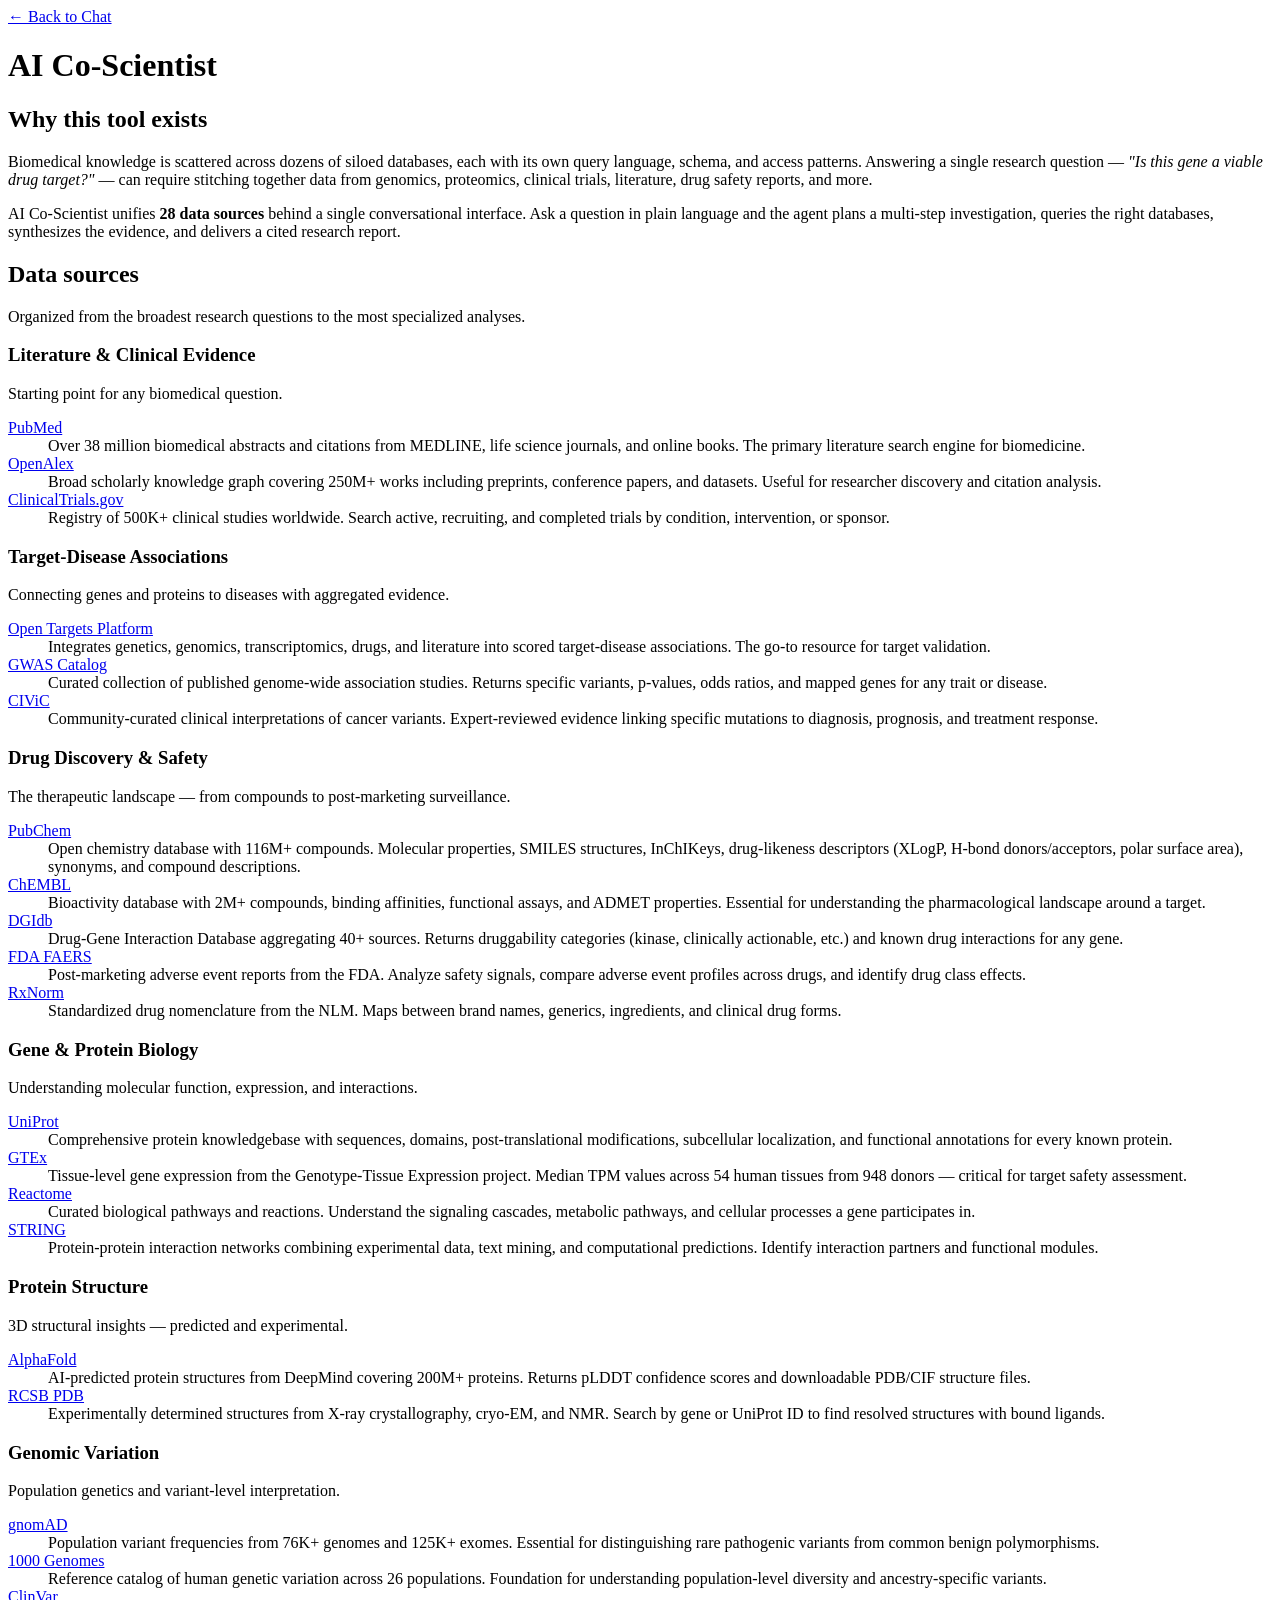
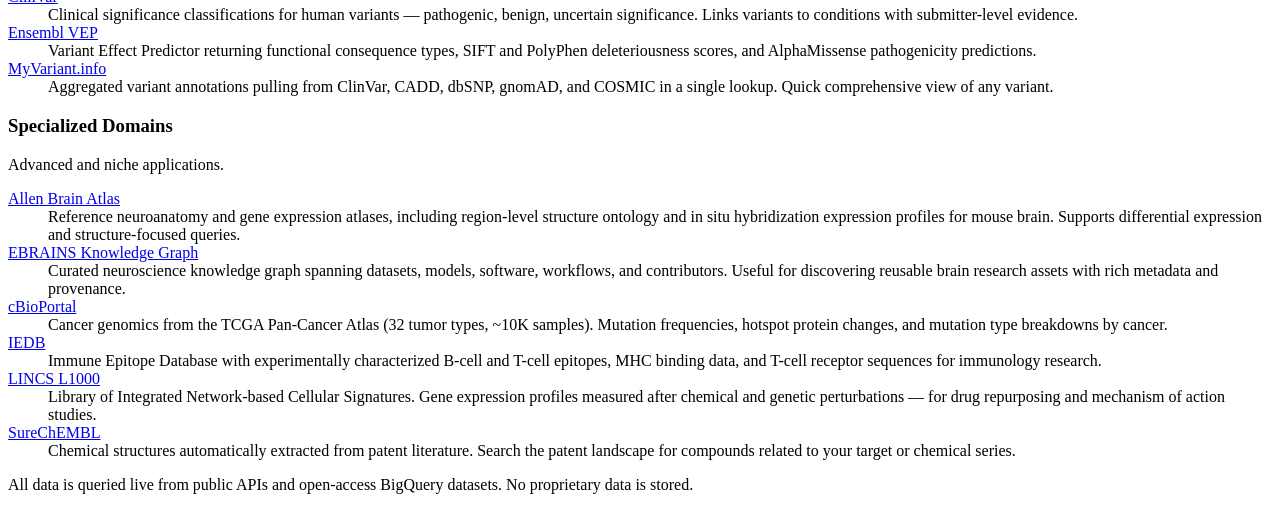
==== adk-agent/ui/about.html @ 0a964f04 "Add Allen Brain Atlas and EBRAINS KG integrations - research-mcp: New tools search_aba_genes, search" ====
<!doctype html>
<html lang="en">
  <head>
    <meta charset="utf-8" />
    <meta name="viewport" content="width=device-width, initial-scale=1" />
    <title>About — AI Co-Scientist</title>
    <link rel="stylesheet" href="/static/styles.css?v=20260226-32" />
    <!-- GA4_SNIPPET -->
  </head>
  <body class="about-body">
    <div class="about-page">
      <header class="about-header">
        <a href="/" class="about-back">&larr; Back to Chat</a>
        <h1 class="about-brand">AI Co-Scientist</h1>
      </header>

      <main class="about-content">
        <section class="about-intro">
          <h2>Why this tool exists</h2>
          <p>
            Biomedical knowledge is scattered across dozens of siloed databases,
            each with its own query language, schema, and access patterns.
            Answering a single research question — <em>"Is this gene a viable
            drug target?"</em> — can require stitching together data from
            genomics, proteomics, clinical trials, literature, drug safety
            reports, and more.
          </p>
          <p>
            AI Co-Scientist unifies <strong>28 data sources</strong> behind a
            single conversational interface. Ask a question in plain language and
            the agent plans a multi-step investigation, queries the right
            databases, synthesizes the evidence, and delivers a cited research
            report.
          </p>
        </section>

        <section class="about-sources">
          <h2>Data sources</h2>
          <p class="about-sources-intro">
            Organized from the broadest research questions to the most
            specialized analyses.
          </p>

          <div class="tier">
            <h3>Literature &amp; Clinical Evidence</h3>
            <p class="tier-desc">Starting point for any biomedical question.</p>
            <dl class="source-list">
              <div class="source-item">
                <dt><a href="https://pubmed.ncbi.nlm.nih.gov/" target="_blank" rel="noopener">PubMed</a></dt>
                <dd>Over 38 million biomedical abstracts and citations from MEDLINE, life science journals, and online books. The primary literature search engine for biomedicine.</dd>
              </div>
              <div class="source-item">
                <dt><a href="https://openalex.org/" target="_blank" rel="noopener">OpenAlex</a></dt>
                <dd>Broad scholarly knowledge graph covering 250M+ works including preprints, conference papers, and datasets. Useful for researcher discovery and citation analysis.</dd>
              </div>
              <div class="source-item">
                <dt><a href="https://clinicaltrials.gov/" target="_blank" rel="noopener">ClinicalTrials.gov</a></dt>
                <dd>Registry of 500K+ clinical studies worldwide. Search active, recruiting, and completed trials by condition, intervention, or sponsor.</dd>
              </div>
            </dl>
          </div>

          <div class="tier">
            <h3>Target-Disease Associations</h3>
            <p class="tier-desc">Connecting genes and proteins to diseases with aggregated evidence.</p>
            <dl class="source-list">
              <div class="source-item">
                <dt><a href="https://platform.opentargets.org/" target="_blank" rel="noopener">Open Targets Platform</a></dt>
                <dd>Integrates genetics, genomics, transcriptomics, drugs, and literature into scored target-disease associations. The go-to resource for target validation.</dd>
              </div>
              <div class="source-item">
                <dt><a href="https://www.ebi.ac.uk/gwas/" target="_blank" rel="noopener">GWAS Catalog</a></dt>
                <dd>Curated collection of published genome-wide association studies. Returns specific variants, p-values, odds ratios, and mapped genes for any trait or disease.</dd>
              </div>
              <div class="source-item">
                <dt><a href="https://civicdb.org/" target="_blank" rel="noopener">CIViC</a></dt>
                <dd>Community-curated clinical interpretations of cancer variants. Expert-reviewed evidence linking specific mutations to diagnosis, prognosis, and treatment response.</dd>
              </div>
            </dl>
          </div>

          <div class="tier">
            <h3>Drug Discovery &amp; Safety</h3>
            <p class="tier-desc">The therapeutic landscape — from compounds to post-marketing surveillance.</p>
            <dl class="source-list">
              <div class="source-item">
                <dt><a href="https://pubchem.ncbi.nlm.nih.gov/" target="_blank" rel="noopener">PubChem</a></dt>
                <dd>Open chemistry database with 116M+ compounds. Molecular properties, SMILES structures, InChIKeys, drug-likeness descriptors (XLogP, H-bond donors/acceptors, polar surface area), synonyms, and compound descriptions.</dd>
              </div>
              <div class="source-item">
                <dt><a href="https://www.ebi.ac.uk/chembl/" target="_blank" rel="noopener">ChEMBL</a></dt>
                <dd>Bioactivity database with 2M+ compounds, binding affinities, functional assays, and ADMET properties. Essential for understanding the pharmacological landscape around a target.</dd>
              </div>
              <div class="source-item">
                <dt><a href="https://dgidb.org/" target="_blank" rel="noopener">DGIdb</a></dt>
                <dd>Drug-Gene Interaction Database aggregating 40+ sources. Returns druggability categories (kinase, clinically actionable, etc.) and known drug interactions for any gene.</dd>
              </div>
              <div class="source-item">
                <dt><a href="https://open.fda.gov/apis/drug/event/" target="_blank" rel="noopener">FDA FAERS</a></dt>
                <dd>Post-marketing adverse event reports from the FDA. Analyze safety signals, compare adverse event profiles across drugs, and identify drug class effects.</dd>
              </div>
              <div class="source-item">
                <dt><a href="https://www.nlm.nih.gov/research/umls/rxnorm/" target="_blank" rel="noopener">RxNorm</a></dt>
                <dd>Standardized drug nomenclature from the NLM. Maps between brand names, generics, ingredients, and clinical drug forms.</dd>
              </div>
            </dl>
          </div>

          <div class="tier">
            <h3>Gene &amp; Protein Biology</h3>
            <p class="tier-desc">Understanding molecular function, expression, and interactions.</p>
            <dl class="source-list">
              <div class="source-item">
                <dt><a href="https://www.uniprot.org/" target="_blank" rel="noopener">UniProt</a></dt>
                <dd>Comprehensive protein knowledgebase with sequences, domains, post-translational modifications, subcellular localization, and functional annotations for every known protein.</dd>
              </div>
              <div class="source-item">
                <dt><a href="https://gtexportal.org/" target="_blank" rel="noopener">GTEx</a></dt>
                <dd>Tissue-level gene expression from the Genotype-Tissue Expression project. Median TPM values across 54 human tissues from 948 donors — critical for target safety assessment.</dd>
              </div>
              <div class="source-item">
                <dt><a href="https://reactome.org/" target="_blank" rel="noopener">Reactome</a></dt>
                <dd>Curated biological pathways and reactions. Understand the signaling cascades, metabolic pathways, and cellular processes a gene participates in.</dd>
              </div>
              <div class="source-item">
                <dt><a href="https://string-db.org/" target="_blank" rel="noopener">STRING</a></dt>
                <dd>Protein-protein interaction networks combining experimental data, text mining, and computational predictions. Identify interaction partners and functional modules.</dd>
              </div>
            </dl>
          </div>

          <div class="tier">
            <h3>Protein Structure</h3>
            <p class="tier-desc">3D structural insights — predicted and experimental.</p>
            <dl class="source-list">
              <div class="source-item">
                <dt><a href="https://alphafold.ebi.ac.uk/" target="_blank" rel="noopener">AlphaFold</a></dt>
                <dd>AI-predicted protein structures from DeepMind covering 200M+ proteins. Returns pLDDT confidence scores and downloadable PDB/CIF structure files.</dd>
              </div>
              <div class="source-item">
                <dt><a href="https://www.rcsb.org/" target="_blank" rel="noopener">RCSB PDB</a></dt>
                <dd>Experimentally determined structures from X-ray crystallography, cryo-EM, and NMR. Search by gene or UniProt ID to find resolved structures with bound ligands.</dd>
              </div>
            </dl>
          </div>

          <div class="tier">
            <h3>Genomic Variation</h3>
            <p class="tier-desc">Population genetics and variant-level interpretation.</p>
            <dl class="source-list">
              <div class="source-item">
                <dt><a href="https://gnomad.broadinstitute.org/" target="_blank" rel="noopener">gnomAD</a></dt>
                <dd>Population variant frequencies from 76K+ genomes and 125K+ exomes. Essential for distinguishing rare pathogenic variants from common benign polymorphisms.</dd>
              </div>
              <div class="source-item">
                <dt><a href="https://www.internationalgenome.org/" target="_blank" rel="noopener">1000 Genomes</a></dt>
                <dd>Reference catalog of human genetic variation across 26 populations. Foundation for understanding population-level diversity and ancestry-specific variants.</dd>
              </div>
              <div class="source-item">
                <dt><a href="https://www.ncbi.nlm.nih.gov/clinvar/" target="_blank" rel="noopener">ClinVar</a></dt>
                <dd>Clinical significance classifications for human variants — pathogenic, benign, uncertain significance. Links variants to conditions with submitter-level evidence.</dd>
              </div>
              <div class="source-item">
                <dt><a href="https://www.ensembl.org/vep" target="_blank" rel="noopener">Ensembl VEP</a></dt>
                <dd>Variant Effect Predictor returning functional consequence types, SIFT and PolyPhen deleteriousness scores, and AlphaMissense pathogenicity predictions.</dd>
              </div>
              <div class="source-item">
                <dt><a href="https://myvariant.info/" target="_blank" rel="noopener">MyVariant.info</a></dt>
                <dd>Aggregated variant annotations pulling from ClinVar, CADD, dbSNP, gnomAD, and COSMIC in a single lookup. Quick comprehensive view of any variant.</dd>
              </div>
            </dl>
          </div>

          <div class="tier">
            <h3>Specialized Domains</h3>
            <p class="tier-desc">Advanced and niche applications.</p>
            <dl class="source-list">
              <div class="source-item">
                <dt><a href="https://mouse.brain-map.org/" target="_blank" rel="noopener">Allen Brain Atlas</a></dt>
                <dd>Reference neuroanatomy and gene expression atlases, including region-level structure ontology and in situ hybridization expression profiles for mouse brain. Supports differential expression and structure-focused queries.</dd>
              </div>
              <div class="source-item">
                <dt><a href="https://search.kg.ebrains.eu/" target="_blank" rel="noopener">EBRAINS Knowledge Graph</a></dt>
                <dd>Curated neuroscience knowledge graph spanning datasets, models, software, workflows, and contributors. Useful for discovering reusable brain research assets with rich metadata and provenance.</dd>
              </div>
              <div class="source-item">
                <dt><a href="https://www.cbioportal.org/" target="_blank" rel="noopener">cBioPortal</a></dt>
                <dd>Cancer genomics from the TCGA Pan-Cancer Atlas (32 tumor types, ~10K samples). Mutation frequencies, hotspot protein changes, and mutation type breakdowns by cancer.</dd>
              </div>
              <div class="source-item">
                <dt><a href="https://www.iedb.org/" target="_blank" rel="noopener">IEDB</a></dt>
                <dd>Immune Epitope Database with experimentally characterized B-cell and T-cell epitopes, MHC binding data, and T-cell receptor sequences for immunology research.</dd>
              </div>
              <div class="source-item">
                <dt><a href="https://lincsproject.org/" target="_blank" rel="noopener">LINCS L1000</a></dt>
                <dd>Library of Integrated Network-based Cellular Signatures. Gene expression profiles measured after chemical and genetic perturbations — for drug repurposing and mechanism of action studies.</dd>
              </div>
              <div class="source-item">
                <dt><a href="https://www.surechembl.org/" target="_blank" rel="noopener">SureChEMBL</a></dt>
                <dd>Chemical structures automatically extracted from patent literature. Search the patent landscape for compounds related to your target or chemical series.</dd>
              </div>
            </dl>
          </div>

        </section>
      </main>

      <footer class="about-footer">
        <p>All data is queried live from public APIs and open-access BigQuery datasets. No proprietary data is stored.</p>
      </footer>
    </div>
  </body>
</html>
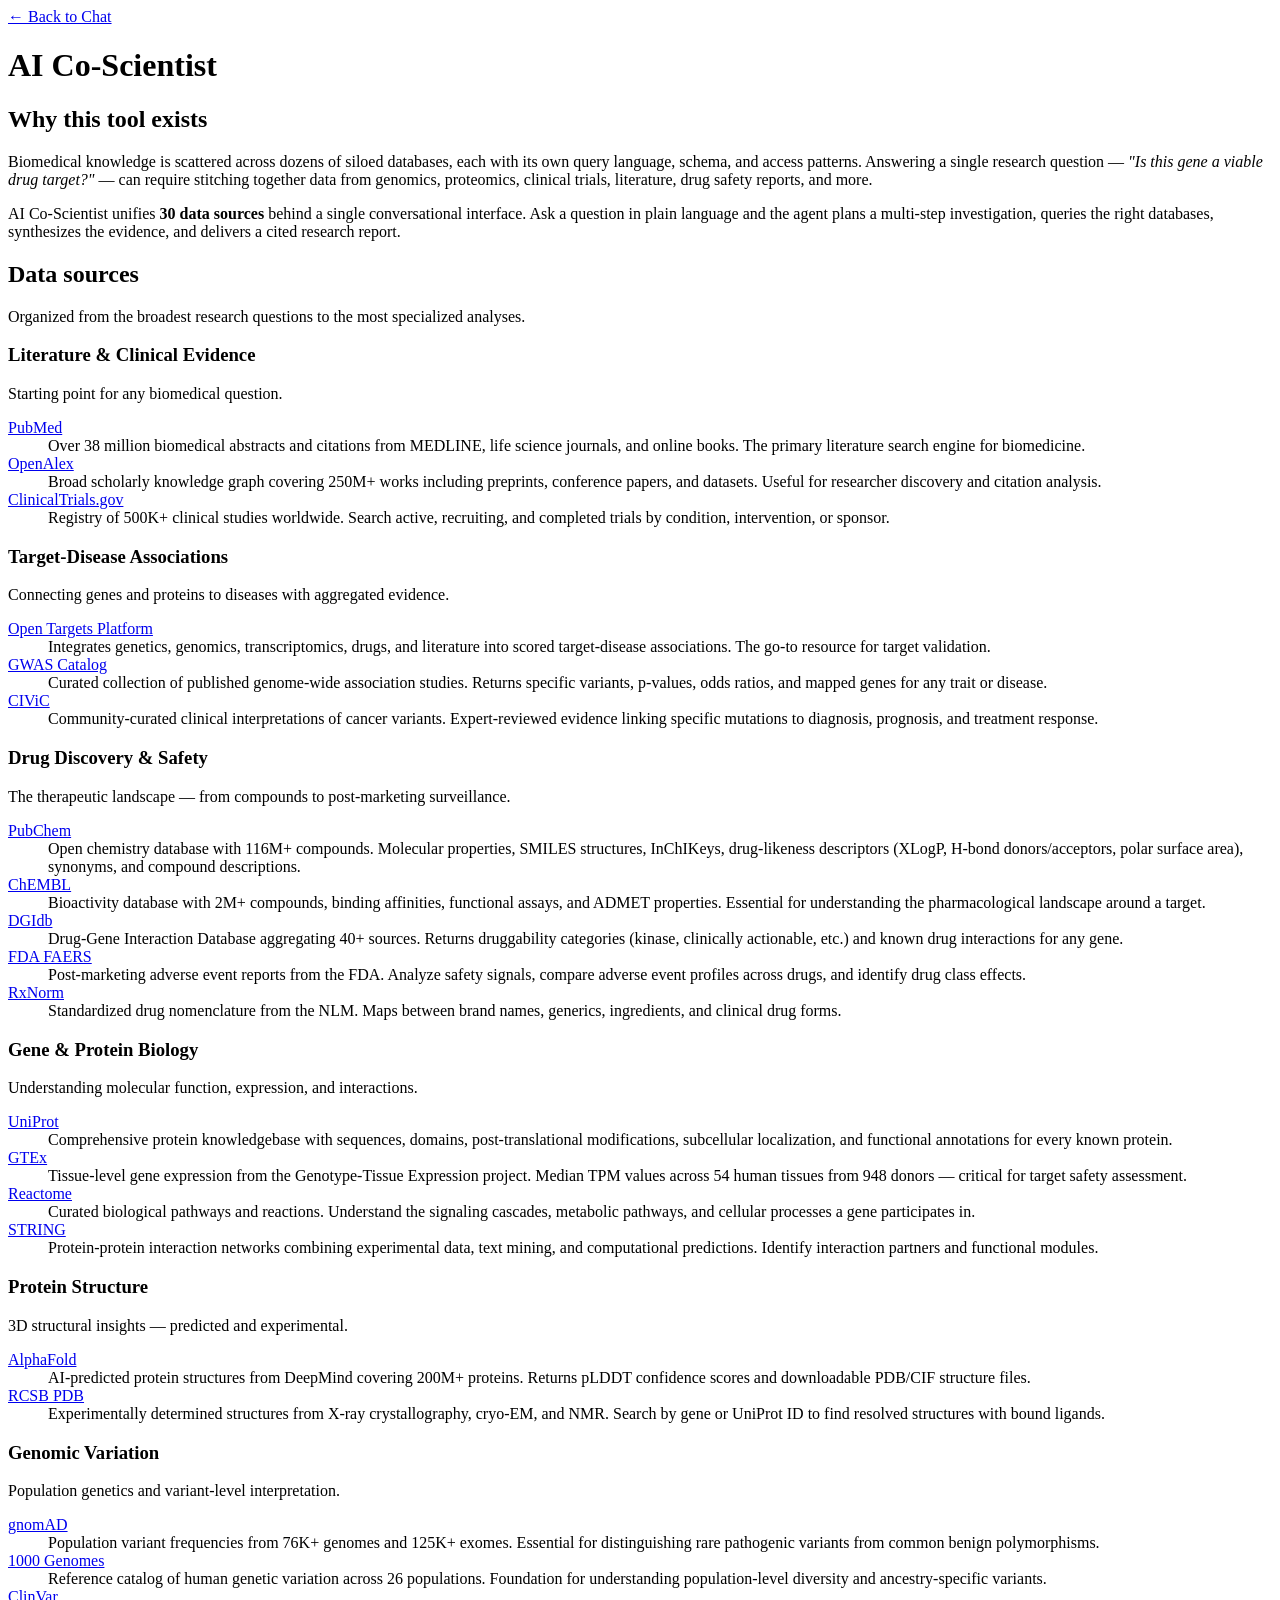
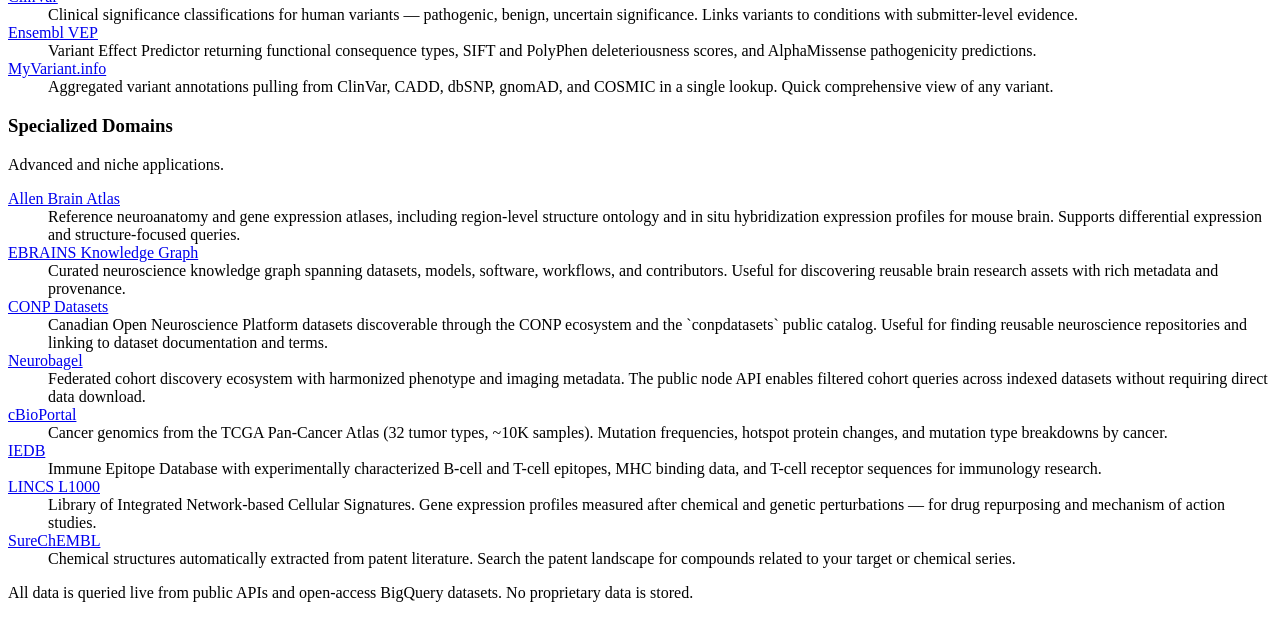
==== commit 55a6502d: "feat: add CONP and Neurobagel sources; improve tool descriptions for agent - CONP: search_conp_datas" ====
--- a/adk-agent/ui/about.html
+++ b/adk-agent/ui/about.html
@@ -26,7 +26,7 @@
             reports, and more.
           </p>
           <p>
-            AI Co-Scientist unifies <strong>28 data sources</strong> behind a
+            AI Co-Scientist unifies <strong>30 data sources</strong> behind a
             single conversational interface. Ask a question in plain language and
             the agent plans a multi-step investigation, queries the right
             databases, synthesizes the evidence, and delivers a cited research
@@ -184,6 +184,14 @@
                 <dd>Curated neuroscience knowledge graph spanning datasets, models, software, workflows, and contributors. Useful for discovering reusable brain research assets with rich metadata and provenance.</dd>
               </div>
               <div class="source-item">
+                <dt><a href="https://conp.ca/" target="_blank" rel="noopener">CONP Datasets</a></dt>
+                <dd>Canadian Open Neuroscience Platform datasets discoverable through the CONP ecosystem and the `conpdatasets` public catalog. Useful for finding reusable neuroscience repositories and linking to dataset documentation and terms.</dd>
+              </div>
+              <div class="source-item">
+                <dt><a href="https://neurobagel.org/" target="_blank" rel="noopener">Neurobagel</a></dt>
+                <dd>Federated cohort discovery ecosystem with harmonized phenotype and imaging metadata. The public node API enables filtered cohort queries across indexed datasets without requiring direct data download.</dd>
+              </div>
+              <div class="source-item">
                 <dt><a href="https://www.cbioportal.org/" target="_blank" rel="noopener">cBioPortal</a></dt>
                 <dd>Cancer genomics from the TCGA Pan-Cancer Atlas (32 tumor types, ~10K samples). Mutation frequencies, hotspot protein changes, and mutation type breakdowns by cancer.</dd>
               </div>
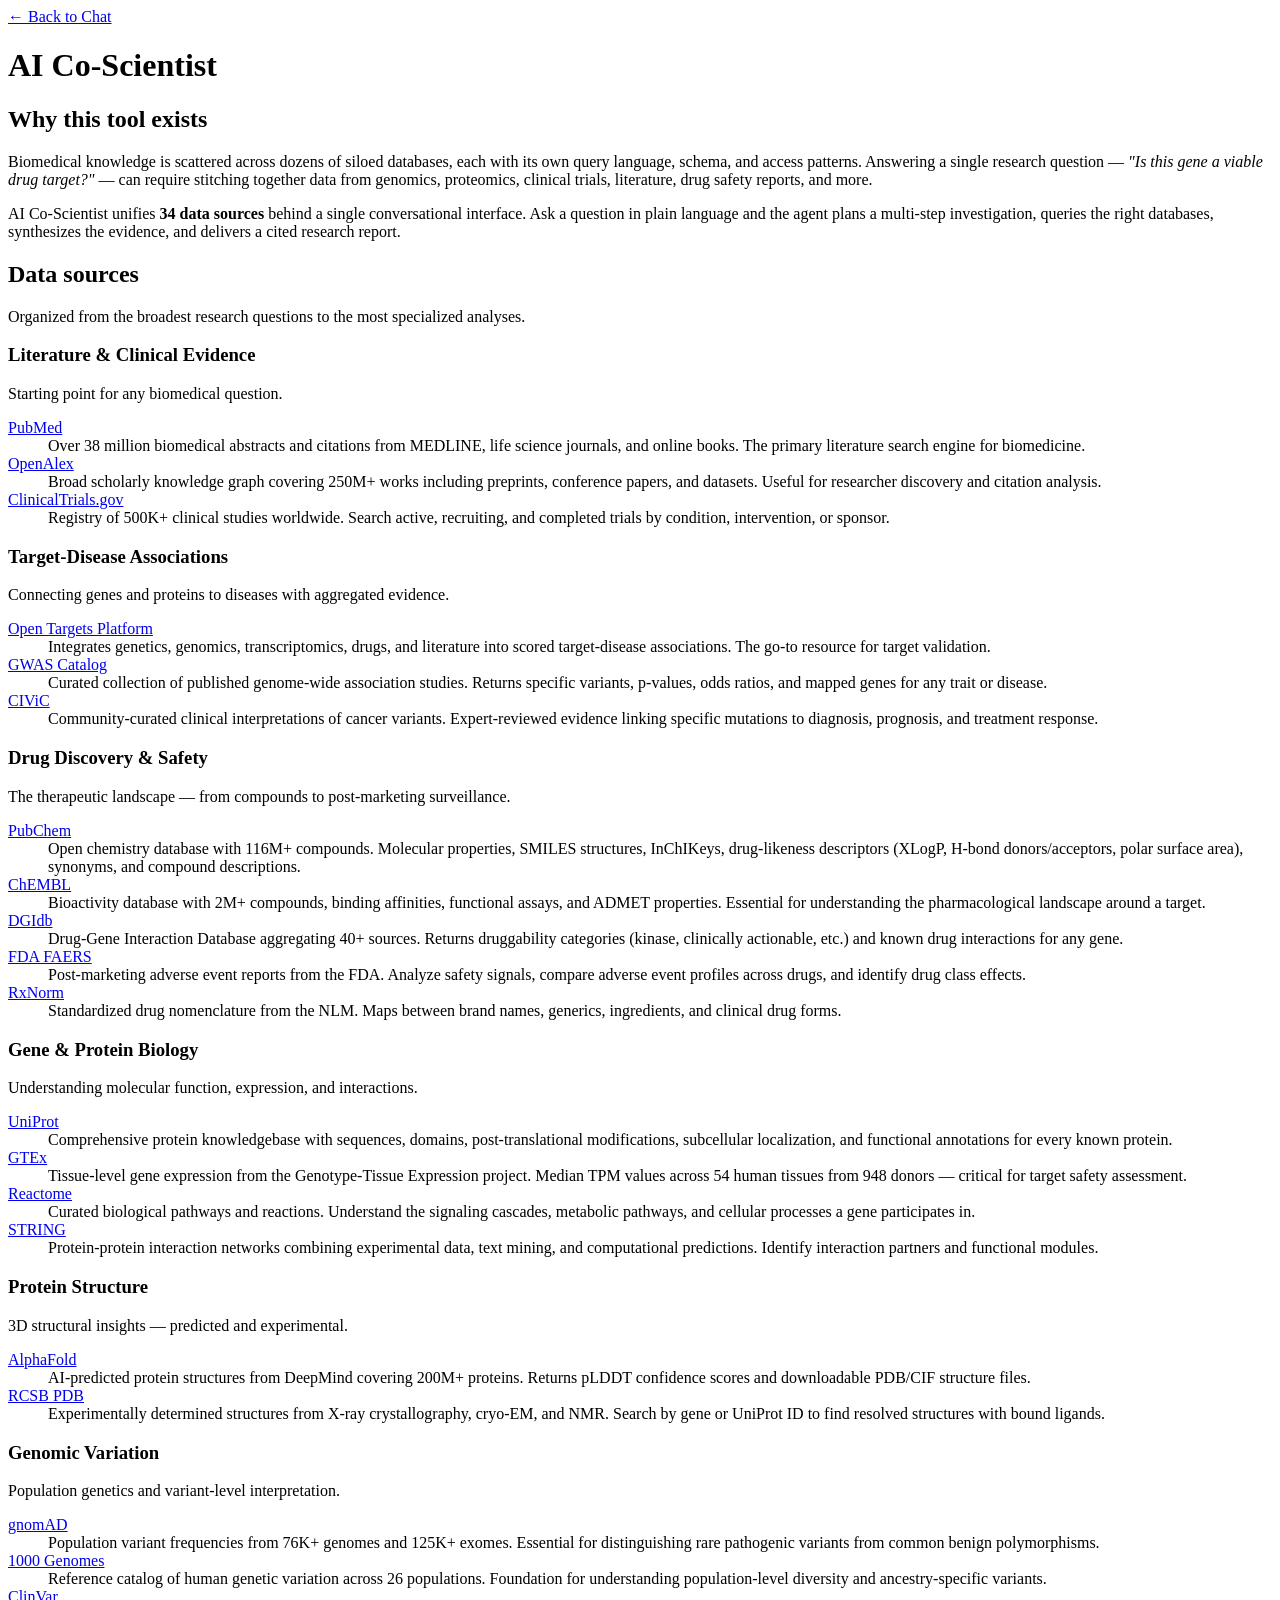
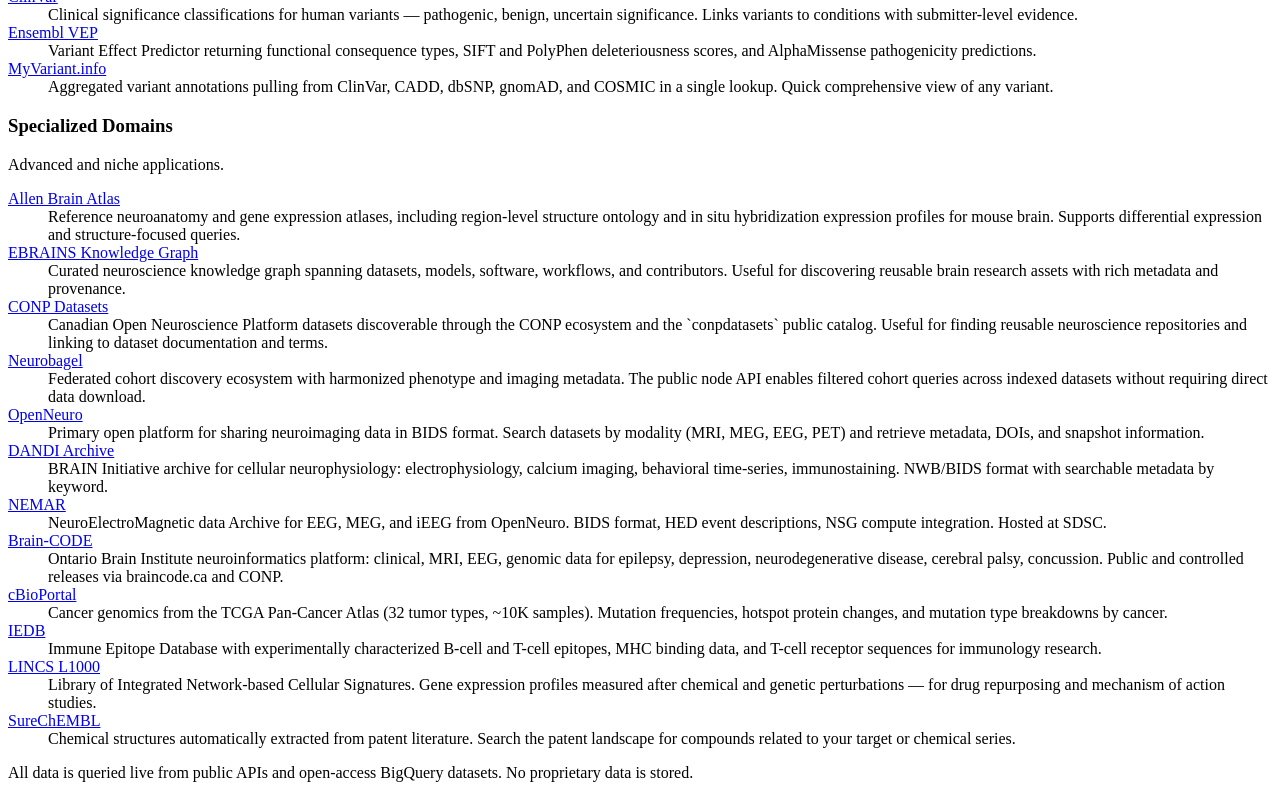
==== commit bbfa366a: "feat: add OpenNeuro, DANDI, NEMAR, Brain-CODE neuroscience sources - OpenNeuro: search_openneuro_dat" ====
--- a/adk-agent/ui/about.html
+++ b/adk-agent/ui/about.html
@@ -26,7 +26,7 @@
             reports, and more.
           </p>
           <p>
-            AI Co-Scientist unifies <strong>30 data sources</strong> behind a
+            AI Co-Scientist unifies <strong>34 data sources</strong> behind a
             single conversational interface. Ask a question in plain language and
             the agent plans a multi-step investigation, queries the right
             databases, synthesizes the evidence, and delivers a cited research
@@ -192,6 +192,22 @@
                 <dd>Federated cohort discovery ecosystem with harmonized phenotype and imaging metadata. The public node API enables filtered cohort queries across indexed datasets without requiring direct data download.</dd>
               </div>
               <div class="source-item">
+                <dt><a href="https://openneuro.org/" target="_blank" rel="noopener">OpenNeuro</a></dt>
+                <dd>Primary open platform for sharing neuroimaging data in BIDS format. Search datasets by modality (MRI, MEG, EEG, PET) and retrieve metadata, DOIs, and snapshot information.</dd>
+              </div>
+              <div class="source-item">
+                <dt><a href="https://dandiarchive.org/" target="_blank" rel="noopener">DANDI Archive</a></dt>
+                <dd>BRAIN Initiative archive for cellular neurophysiology: electrophysiology, calcium imaging, behavioral time-series, immunostaining. NWB/BIDS format with searchable metadata by keyword.</dd>
+              </div>
+              <div class="source-item">
+                <dt><a href="https://nemar.org/" target="_blank" rel="noopener">NEMAR</a></dt>
+                <dd>NeuroElectroMagnetic data Archive for EEG, MEG, and iEEG from OpenNeuro. BIDS format, HED event descriptions, NSG compute integration. Hosted at SDSC.</dd>
+              </div>
+              <div class="source-item">
+                <dt><a href="https://www.braincode.ca/" target="_blank" rel="noopener">Brain-CODE</a></dt>
+                <dd>Ontario Brain Institute neuroinformatics platform: clinical, MRI, EEG, genomic data for epilepsy, depression, neurodegenerative disease, cerebral palsy, concussion. Public and controlled releases via braincode.ca and CONP.</dd>
+              </div>
+              <div class="source-item">
                 <dt><a href="https://www.cbioportal.org/" target="_blank" rel="noopener">cBioPortal</a></dt>
                 <dd>Cancer genomics from the TCGA Pan-Cancer Atlas (32 tumor types, ~10K samples). Mutation frequencies, hotspot protein changes, and mutation type breakdowns by cancer.</dd>
               </div>
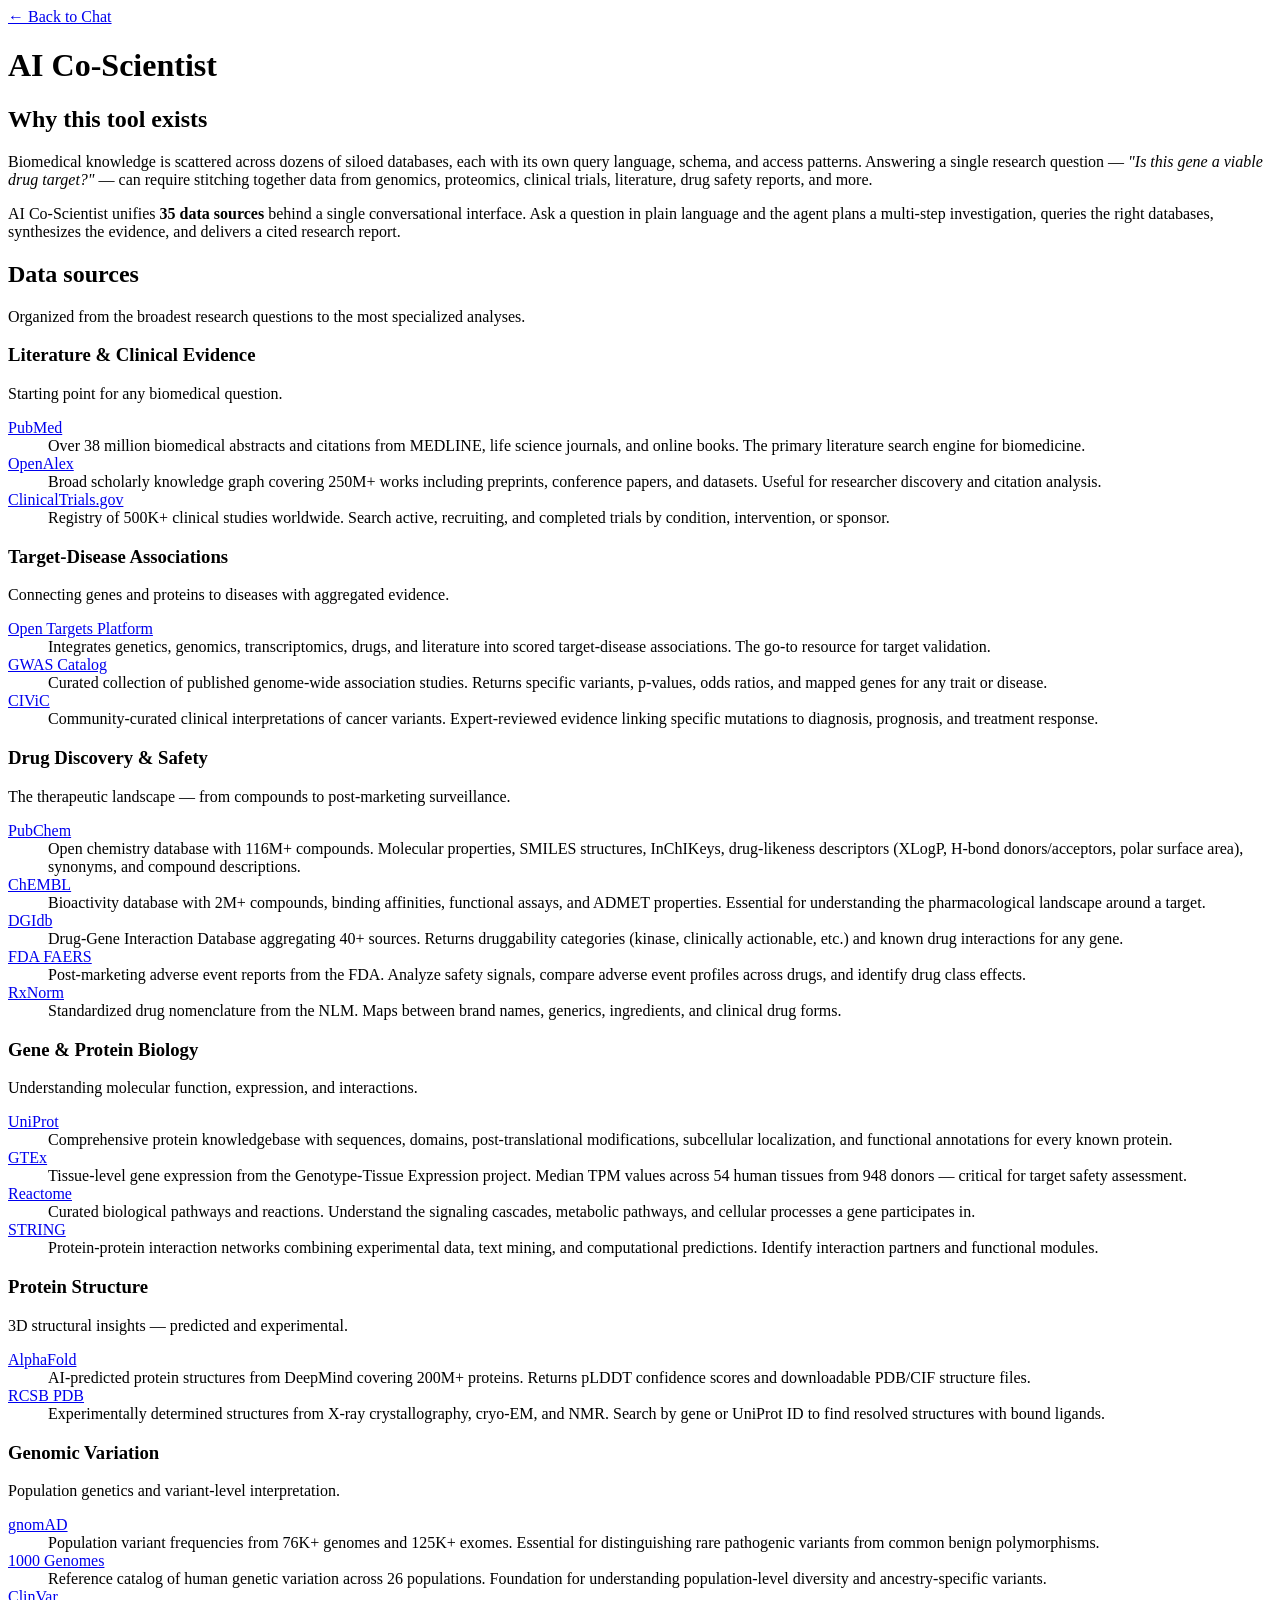
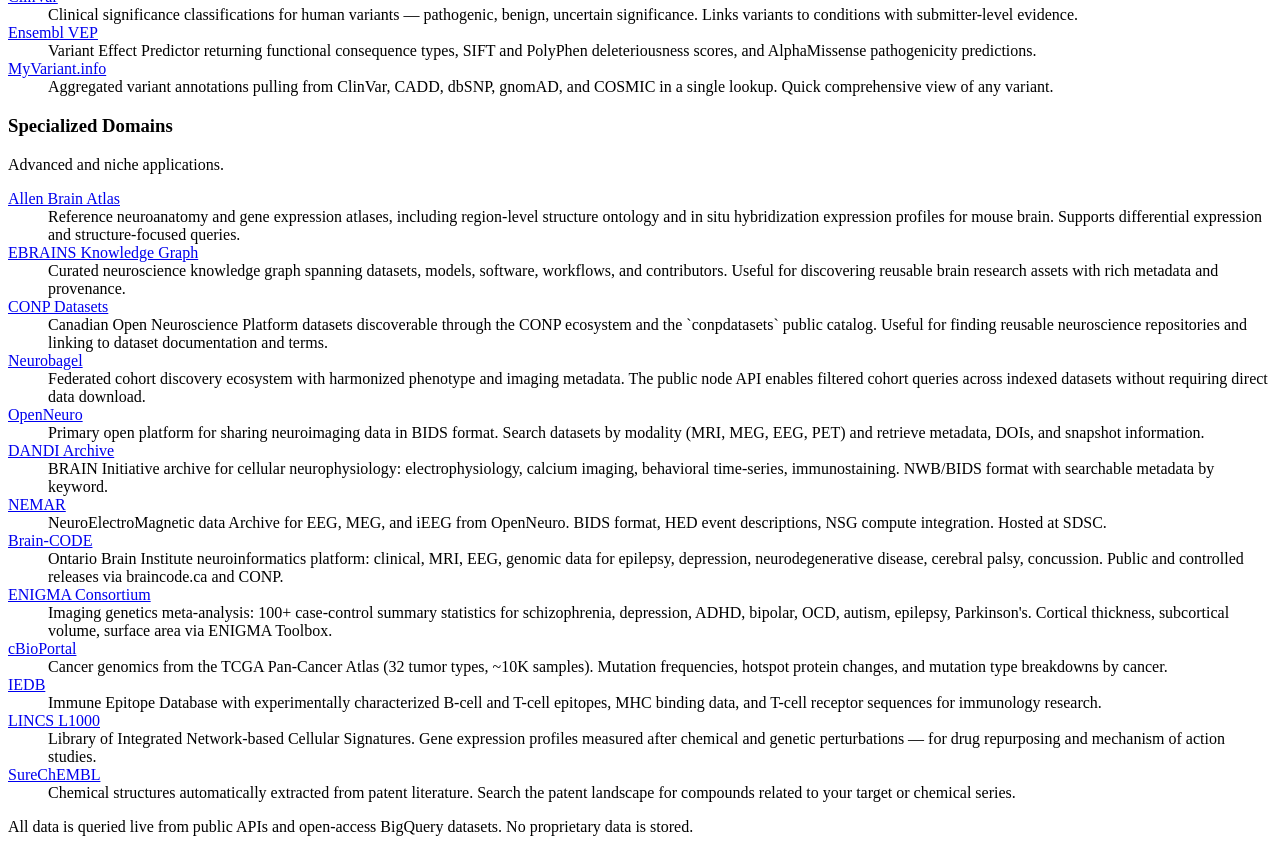
==== commit c8bd3b6d: "feat: add ENIGMA Consortium imaging genetics tools - search_enigma_datasets: search case-control sum" ====
--- a/adk-agent/ui/about.html
+++ b/adk-agent/ui/about.html
@@ -26,7 +26,7 @@
             reports, and more.
           </p>
           <p>
-            AI Co-Scientist unifies <strong>34 data sources</strong> behind a
+            AI Co-Scientist unifies <strong>35 data sources</strong> behind a
             single conversational interface. Ask a question in plain language and
             the agent plans a multi-step investigation, queries the right
             databases, synthesizes the evidence, and delivers a cited research
@@ -208,6 +208,10 @@
                 <dd>Ontario Brain Institute neuroinformatics platform: clinical, MRI, EEG, genomic data for epilepsy, depression, neurodegenerative disease, cerebral palsy, concussion. Public and controlled releases via braincode.ca and CONP.</dd>
               </div>
               <div class="source-item">
+                <dt><a href="https://enigma.ini.usc.edu/" target="_blank" rel="noopener">ENIGMA Consortium</a></dt>
+                <dd>Imaging genetics meta-analysis: 100+ case-control summary statistics for schizophrenia, depression, ADHD, bipolar, OCD, autism, epilepsy, Parkinson's. Cortical thickness, subcortical volume, surface area via ENIGMA Toolbox.</dd>
+              </div>
+              <div class="source-item">
                 <dt><a href="https://www.cbioportal.org/" target="_blank" rel="noopener">cBioPortal</a></dt>
                 <dd>Cancer genomics from the TCGA Pan-Cancer Atlas (32 tumor types, ~10K samples). Mutation frequencies, hotspot protein changes, and mutation type breakdowns by cancer.</dd>
               </div>
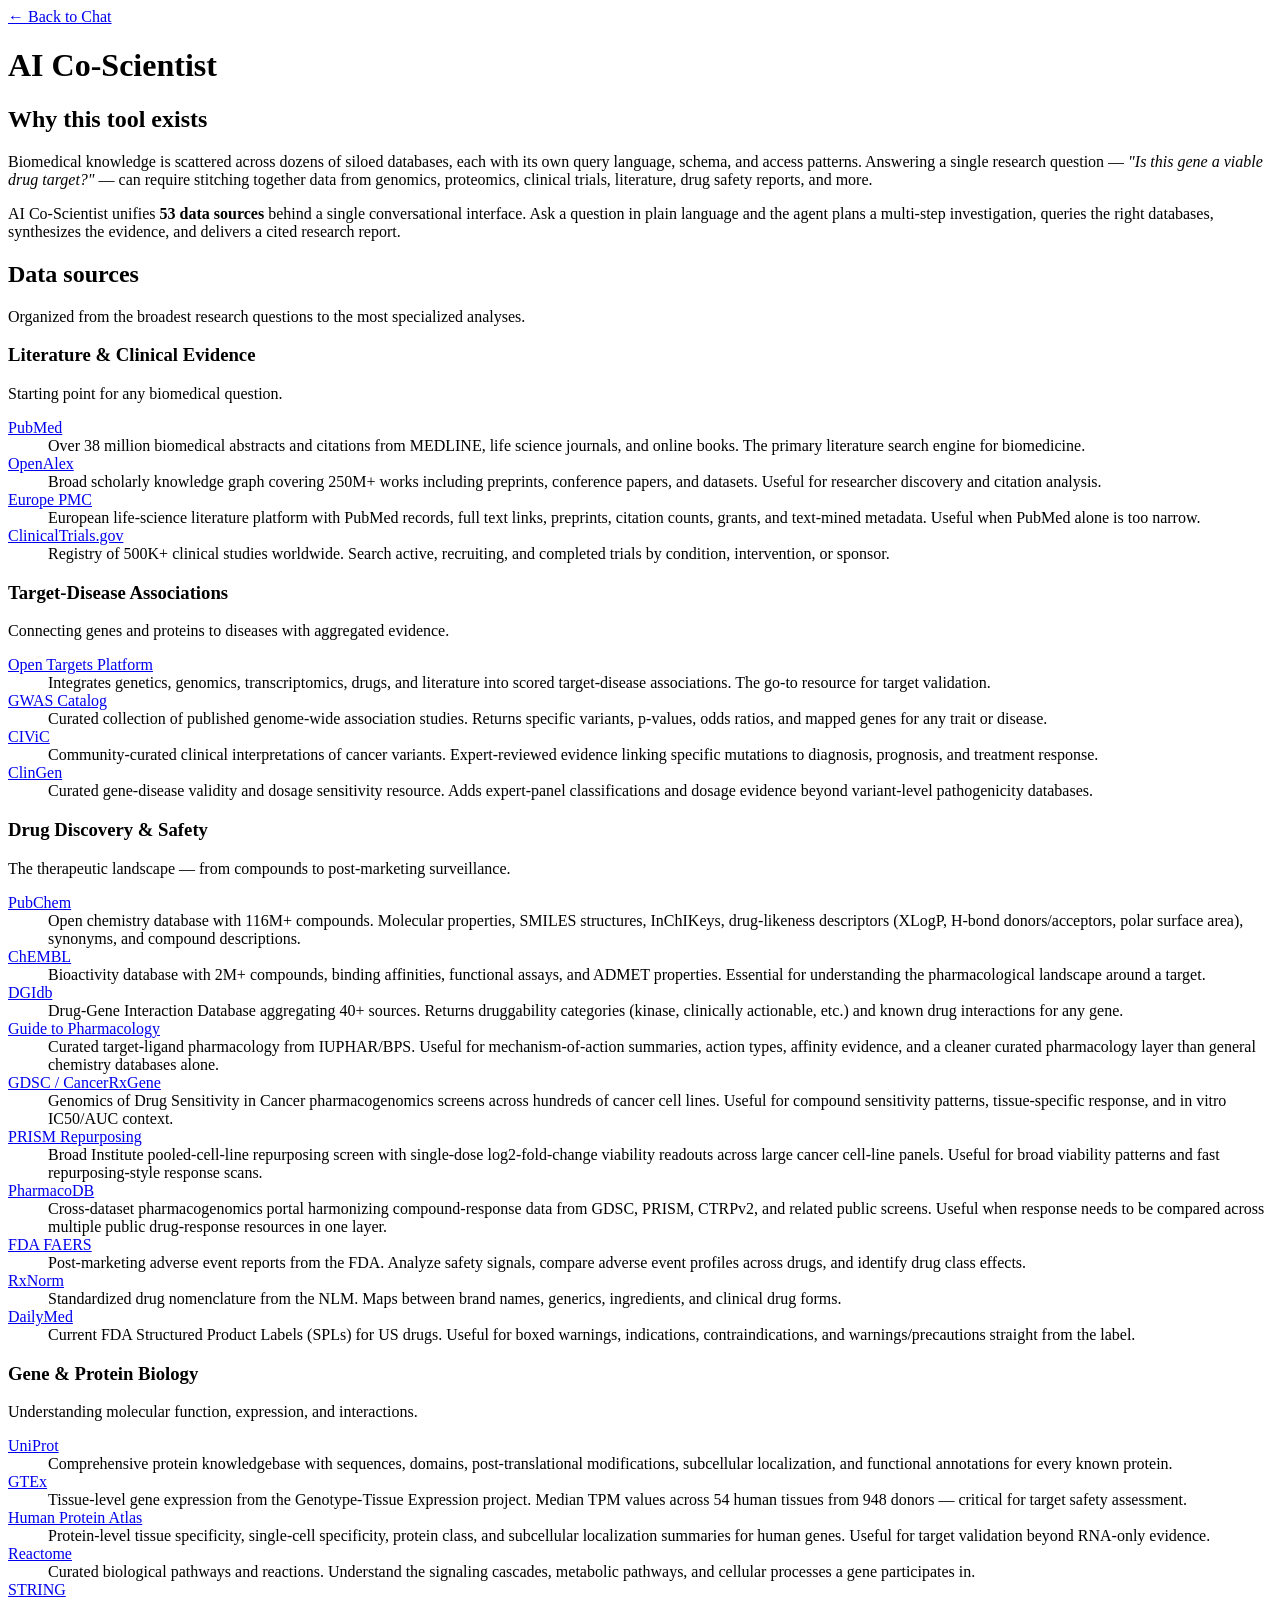
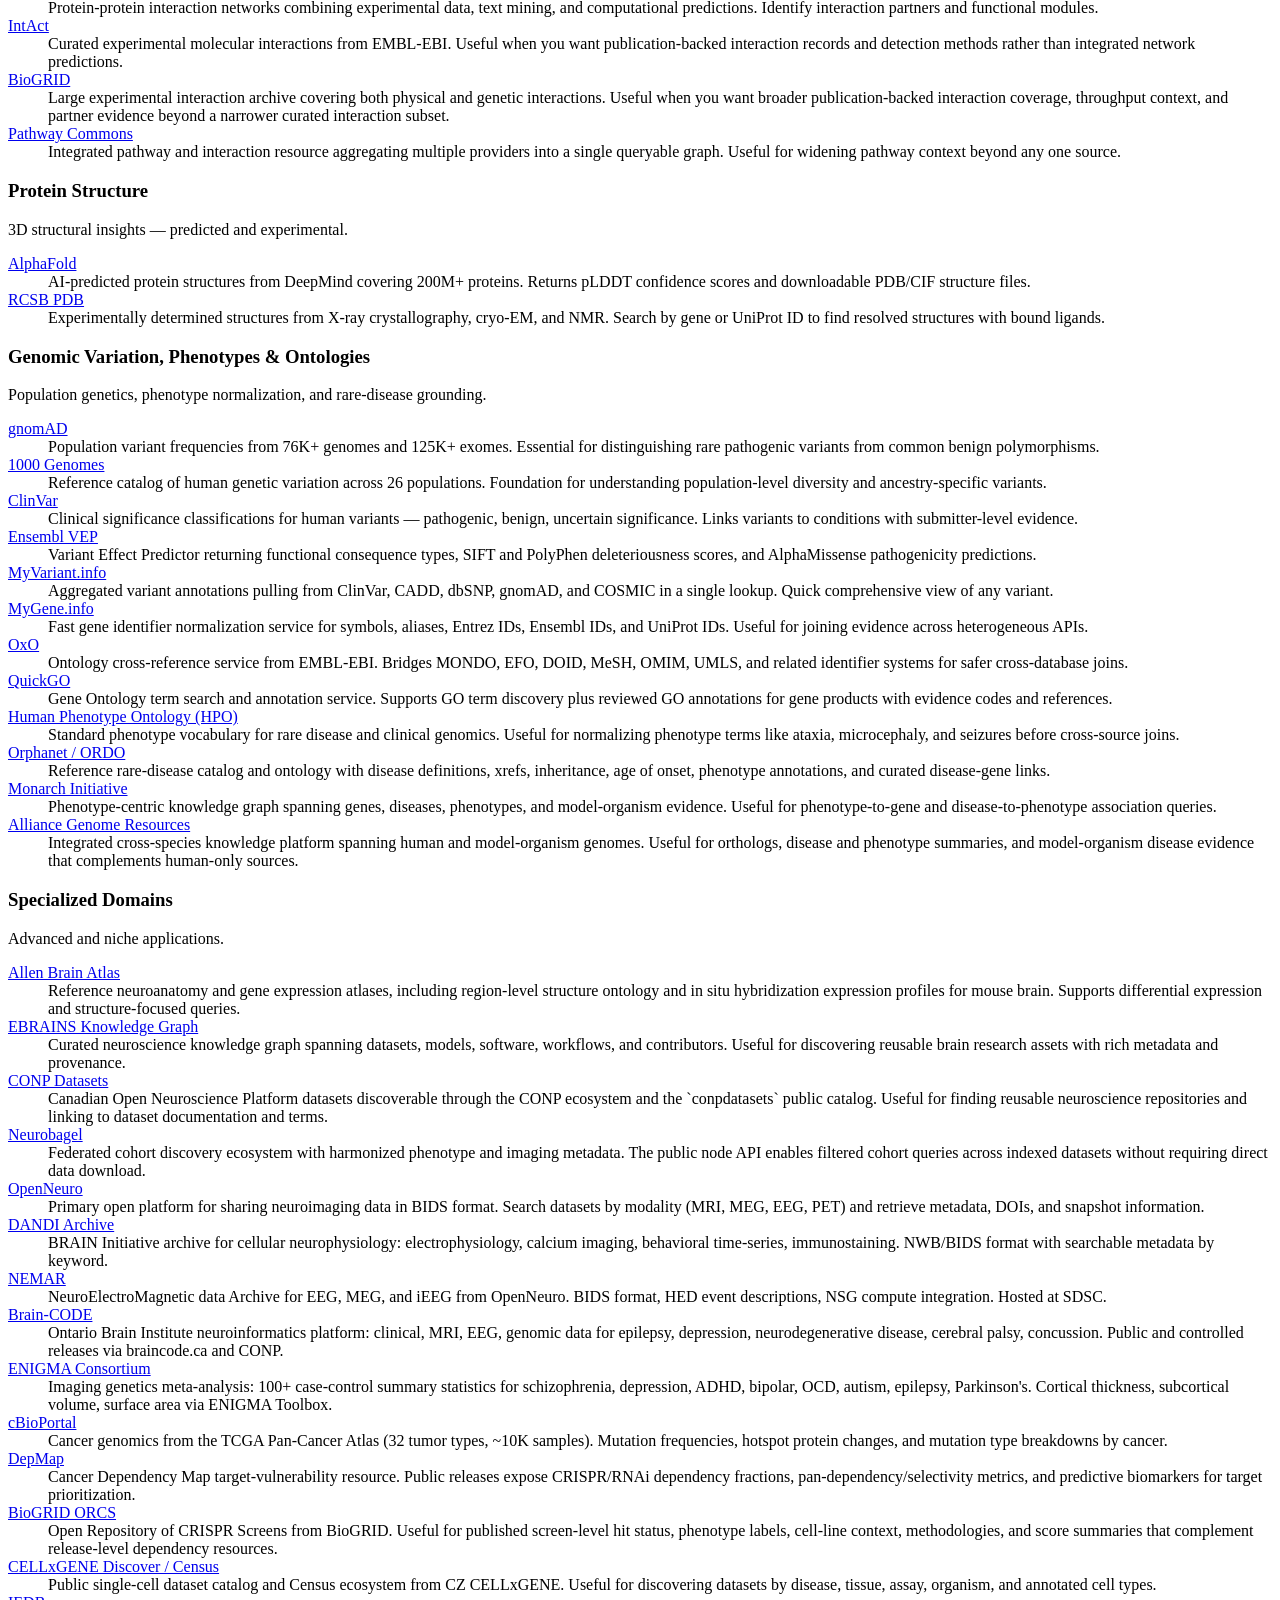
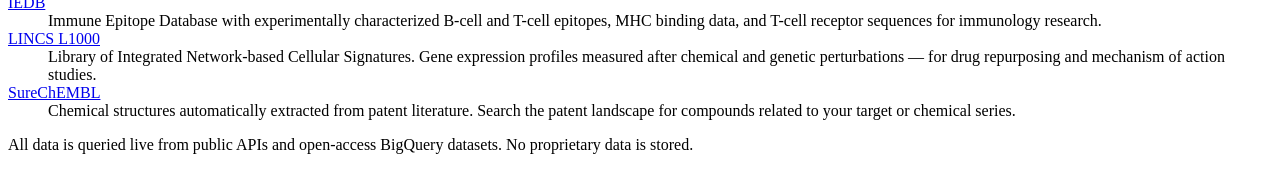
==== commit d4fd4d2f: "Add evidence layer, strengthen reporting, and refactor tool registry" ====
--- a/adk-agent/ui/about.html
+++ b/adk-agent/ui/about.html
@@ -4,7 +4,7 @@
     <meta charset="utf-8" />
     <meta name="viewport" content="width=device-width, initial-scale=1" />
     <title>About — AI Co-Scientist</title>
-    <link rel="stylesheet" href="/static/styles.css?v=20260226-32" />
+    <link rel="stylesheet" href="/static/styles.css?v=__UI_VERSION__" />
     <!-- GA4_SNIPPET -->
   </head>
   <body class="about-body">
@@ -26,7 +26,7 @@
             reports, and more.
           </p>
           <p>
-            AI Co-Scientist unifies <strong>35 data sources</strong> behind a
+            AI Co-Scientist unifies <strong>53 data sources</strong> behind a
             single conversational interface. Ask a question in plain language and
             the agent plans a multi-step investigation, queries the right
             databases, synthesizes the evidence, and delivers a cited research
@@ -54,6 +54,10 @@
                 <dd>Broad scholarly knowledge graph covering 250M+ works including preprints, conference papers, and datasets. Useful for researcher discovery and citation analysis.</dd>
               </div>
               <div class="source-item">
+                <dt><a href="https://europepmc.org/" target="_blank" rel="noopener">Europe PMC</a></dt>
+                <dd>European life-science literature platform with PubMed records, full text links, preprints, citation counts, grants, and text-mined metadata. Useful when PubMed alone is too narrow.</dd>
+              </div>
+              <div class="source-item">
                 <dt><a href="https://clinicaltrials.gov/" target="_blank" rel="noopener">ClinicalTrials.gov</a></dt>
                 <dd>Registry of 500K+ clinical studies worldwide. Search active, recruiting, and completed trials by condition, intervention, or sponsor.</dd>
               </div>
@@ -76,6 +80,10 @@
                 <dt><a href="https://civicdb.org/" target="_blank" rel="noopener">CIViC</a></dt>
                 <dd>Community-curated clinical interpretations of cancer variants. Expert-reviewed evidence linking specific mutations to diagnosis, prognosis, and treatment response.</dd>
               </div>
+              <div class="source-item">
+                <dt><a href="https://www.clinicalgenome.org/" target="_blank" rel="noopener">ClinGen</a></dt>
+                <dd>Curated gene-disease validity and dosage sensitivity resource. Adds expert-panel classifications and dosage evidence beyond variant-level pathogenicity databases.</dd>
+              </div>
             </dl>
           </div>
 
@@ -96,6 +104,22 @@
                 <dd>Drug-Gene Interaction Database aggregating 40+ sources. Returns druggability categories (kinase, clinically actionable, etc.) and known drug interactions for any gene.</dd>
               </div>
               <div class="source-item">
+                <dt><a href="https://www.guidetopharmacology.org/" target="_blank" rel="noopener">Guide to Pharmacology</a></dt>
+                <dd>Curated target-ligand pharmacology from IUPHAR/BPS. Useful for mechanism-of-action summaries, action types, affinity evidence, and a cleaner curated pharmacology layer than general chemistry databases alone.</dd>
+              </div>
+              <div class="source-item">
+                <dt><a href="https://www.cancerrxgene.org/" target="_blank" rel="noopener">GDSC / CancerRxGene</a></dt>
+                <dd>Genomics of Drug Sensitivity in Cancer pharmacogenomics screens across hundreds of cancer cell lines. Useful for compound sensitivity patterns, tissue-specific response, and in vitro IC50/AUC context.</dd>
+              </div>
+              <div class="source-item">
+                <dt><a href="https://depmap.org/repurposing/" target="_blank" rel="noopener">PRISM Repurposing</a></dt>
+                <dd>Broad Institute pooled-cell-line repurposing screen with single-dose log2-fold-change viability readouts across large cancer cell-line panels. Useful for broad viability patterns and fast repurposing-style response scans.</dd>
+              </div>
+              <div class="source-item">
+                <dt><a href="https://pharmacodb.ca/" target="_blank" rel="noopener">PharmacoDB</a></dt>
+                <dd>Cross-dataset pharmacogenomics portal harmonizing compound-response data from GDSC, PRISM, CTRPv2, and related public screens. Useful when response needs to be compared across multiple public drug-response resources in one layer.</dd>
+              </div>
+              <div class="source-item">
                 <dt><a href="https://open.fda.gov/apis/drug/event/" target="_blank" rel="noopener">FDA FAERS</a></dt>
                 <dd>Post-marketing adverse event reports from the FDA. Analyze safety signals, compare adverse event profiles across drugs, and identify drug class effects.</dd>
               </div>
@@ -103,6 +127,10 @@
                 <dt><a href="https://www.nlm.nih.gov/research/umls/rxnorm/" target="_blank" rel="noopener">RxNorm</a></dt>
                 <dd>Standardized drug nomenclature from the NLM. Maps between brand names, generics, ingredients, and clinical drug forms.</dd>
               </div>
+              <div class="source-item">
+                <dt><a href="https://dailymed.nlm.nih.gov/dailymed/" target="_blank" rel="noopener">DailyMed</a></dt>
+                <dd>Current FDA Structured Product Labels (SPLs) for US drugs. Useful for boxed warnings, indications, contraindications, and warnings/precautions straight from the label.</dd>
+              </div>
             </dl>
           </div>
 
@@ -119,6 +147,10 @@
                 <dd>Tissue-level gene expression from the Genotype-Tissue Expression project. Median TPM values across 54 human tissues from 948 donors — critical for target safety assessment.</dd>
               </div>
               <div class="source-item">
+                <dt><a href="https://www.proteinatlas.org/" target="_blank" rel="noopener">Human Protein Atlas</a></dt>
+                <dd>Protein-level tissue specificity, single-cell specificity, protein class, and subcellular localization summaries for human genes. Useful for target validation beyond RNA-only evidence.</dd>
+              </div>
+              <div class="source-item">
                 <dt><a href="https://reactome.org/" target="_blank" rel="noopener">Reactome</a></dt>
                 <dd>Curated biological pathways and reactions. Understand the signaling cascades, metabolic pathways, and cellular processes a gene participates in.</dd>
               </div>
@@ -126,6 +158,18 @@
                 <dt><a href="https://string-db.org/" target="_blank" rel="noopener">STRING</a></dt>
                 <dd>Protein-protein interaction networks combining experimental data, text mining, and computational predictions. Identify interaction partners and functional modules.</dd>
               </div>
+              <div class="source-item">
+                <dt><a href="https://www.ebi.ac.uk/intact/" target="_blank" rel="noopener">IntAct</a></dt>
+                <dd>Curated experimental molecular interactions from EMBL-EBI. Useful when you want publication-backed interaction records and detection methods rather than integrated network predictions.</dd>
+              </div>
+              <div class="source-item">
+                <dt><a href="https://thebiogrid.org/" target="_blank" rel="noopener">BioGRID</a></dt>
+                <dd>Large experimental interaction archive covering both physical and genetic interactions. Useful when you want broader publication-backed interaction coverage, throughput context, and partner evidence beyond a narrower curated interaction subset.</dd>
+              </div>
+              <div class="source-item">
+                <dt><a href="https://www.pathwaycommons.org/" target="_blank" rel="noopener">Pathway Commons</a></dt>
+                <dd>Integrated pathway and interaction resource aggregating multiple providers into a single queryable graph. Useful for widening pathway context beyond any one source.</dd>
+              </div>
             </dl>
           </div>
 
@@ -145,8 +189,8 @@
           </div>
 
           <div class="tier">
-            <h3>Genomic Variation</h3>
-            <p class="tier-desc">Population genetics and variant-level interpretation.</p>
+            <h3>Genomic Variation, Phenotypes &amp; Ontologies</h3>
+            <p class="tier-desc">Population genetics, phenotype normalization, and rare-disease grounding.</p>
             <dl class="source-list">
               <div class="source-item">
                 <dt><a href="https://gnomad.broadinstitute.org/" target="_blank" rel="noopener">gnomAD</a></dt>
@@ -168,6 +212,34 @@
                 <dt><a href="https://myvariant.info/" target="_blank" rel="noopener">MyVariant.info</a></dt>
                 <dd>Aggregated variant annotations pulling from ClinVar, CADD, dbSNP, gnomAD, and COSMIC in a single lookup. Quick comprehensive view of any variant.</dd>
               </div>
+              <div class="source-item">
+                <dt><a href="https://mygene.info/" target="_blank" rel="noopener">MyGene.info</a></dt>
+                <dd>Fast gene identifier normalization service for symbols, aliases, Entrez IDs, Ensembl IDs, and UniProt IDs. Useful for joining evidence across heterogeneous APIs.</dd>
+              </div>
+              <div class="source-item">
+                <dt><a href="https://www.ebi.ac.uk/spot/oxo/about" target="_blank" rel="noopener">OxO</a></dt>
+                <dd>Ontology cross-reference service from EMBL-EBI. Bridges MONDO, EFO, DOID, MeSH, OMIM, UMLS, and related identifier systems for safer cross-database joins.</dd>
+              </div>
+              <div class="source-item">
+                <dt><a href="https://www.ebi.ac.uk/QuickGO/" target="_blank" rel="noopener">QuickGO</a></dt>
+                <dd>Gene Ontology term search and annotation service. Supports GO term discovery plus reviewed GO annotations for gene products with evidence codes and references.</dd>
+              </div>
+              <div class="source-item">
+                <dt><a href="https://hpo.jax.org/" target="_blank" rel="noopener">Human Phenotype Ontology (HPO)</a></dt>
+                <dd>Standard phenotype vocabulary for rare disease and clinical genomics. Useful for normalizing phenotype terms like ataxia, microcephaly, and seizures before cross-source joins.</dd>
+              </div>
+              <div class="source-item">
+                <dt><a href="https://www.orpha.net/" target="_blank" rel="noopener">Orphanet / ORDO</a></dt>
+                <dd>Reference rare-disease catalog and ontology with disease definitions, xrefs, inheritance, age of onset, phenotype annotations, and curated disease-gene links.</dd>
+              </div>
+              <div class="source-item">
+                <dt><a href="https://monarchinitiative.org/" target="_blank" rel="noopener">Monarch Initiative</a></dt>
+                <dd>Phenotype-centric knowledge graph spanning genes, diseases, phenotypes, and model-organism evidence. Useful for phenotype-to-gene and disease-to-phenotype association queries.</dd>
+              </div>
+              <div class="source-item">
+                <dt><a href="https://www.alliancegenome.org/" target="_blank" rel="noopener">Alliance Genome Resources</a></dt>
+                <dd>Integrated cross-species knowledge platform spanning human and model-organism genomes. Useful for orthologs, disease and phenotype summaries, and model-organism disease evidence that complements human-only sources.</dd>
+              </div>
             </dl>
           </div>
 
@@ -214,6 +286,18 @@
               <div class="source-item">
                 <dt><a href="https://www.cbioportal.org/" target="_blank" rel="noopener">cBioPortal</a></dt>
                 <dd>Cancer genomics from the TCGA Pan-Cancer Atlas (32 tumor types, ~10K samples). Mutation frequencies, hotspot protein changes, and mutation type breakdowns by cancer.</dd>
+              </div>
+              <div class="source-item">
+                <dt><a href="https://depmap.org/" target="_blank" rel="noopener">DepMap</a></dt>
+                <dd>Cancer Dependency Map target-vulnerability resource. Public releases expose CRISPR/RNAi dependency fractions, pan-dependency/selectivity metrics, and predictive biomarkers for target prioritization.</dd>
+              </div>
+              <div class="source-item">
+                <dt><a href="https://orcs.thebiogrid.org/" target="_blank" rel="noopener">BioGRID ORCS</a></dt>
+                <dd>Open Repository of CRISPR Screens from BioGRID. Useful for published screen-level hit status, phenotype labels, cell-line context, methodologies, and score summaries that complement release-level dependency resources.</dd>
+              </div>
+              <div class="source-item">
+                <dt><a href="https://cellxgene.cziscience.com/" target="_blank" rel="noopener">CELLxGENE Discover / Census</a></dt>
+                <dd>Public single-cell dataset catalog and Census ecosystem from CZ CELLxGENE. Useful for discovering datasets by disease, tissue, assay, organism, and annotated cell types.</dd>
               </div>
               <div class="source-item">
                 <dt><a href="https://www.iedb.org/" target="_blank" rel="noopener">IEDB</a></dt>
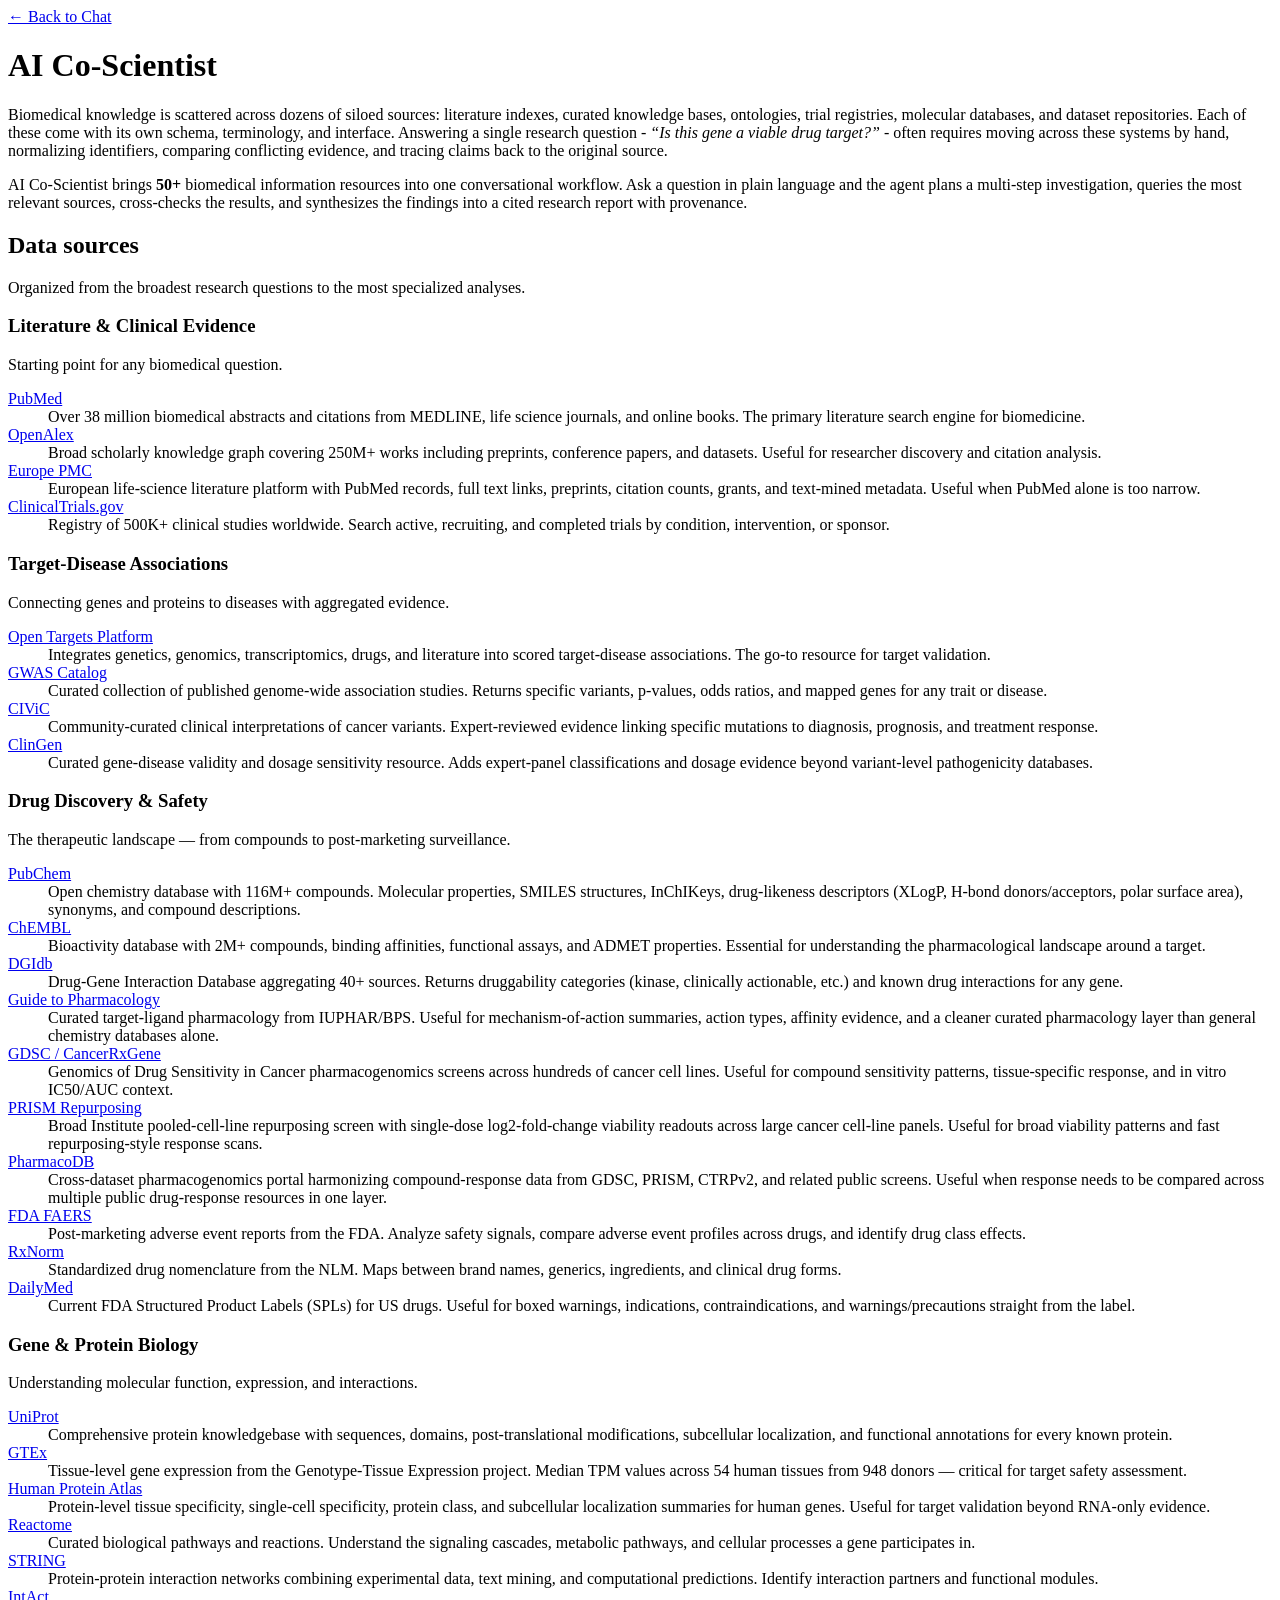
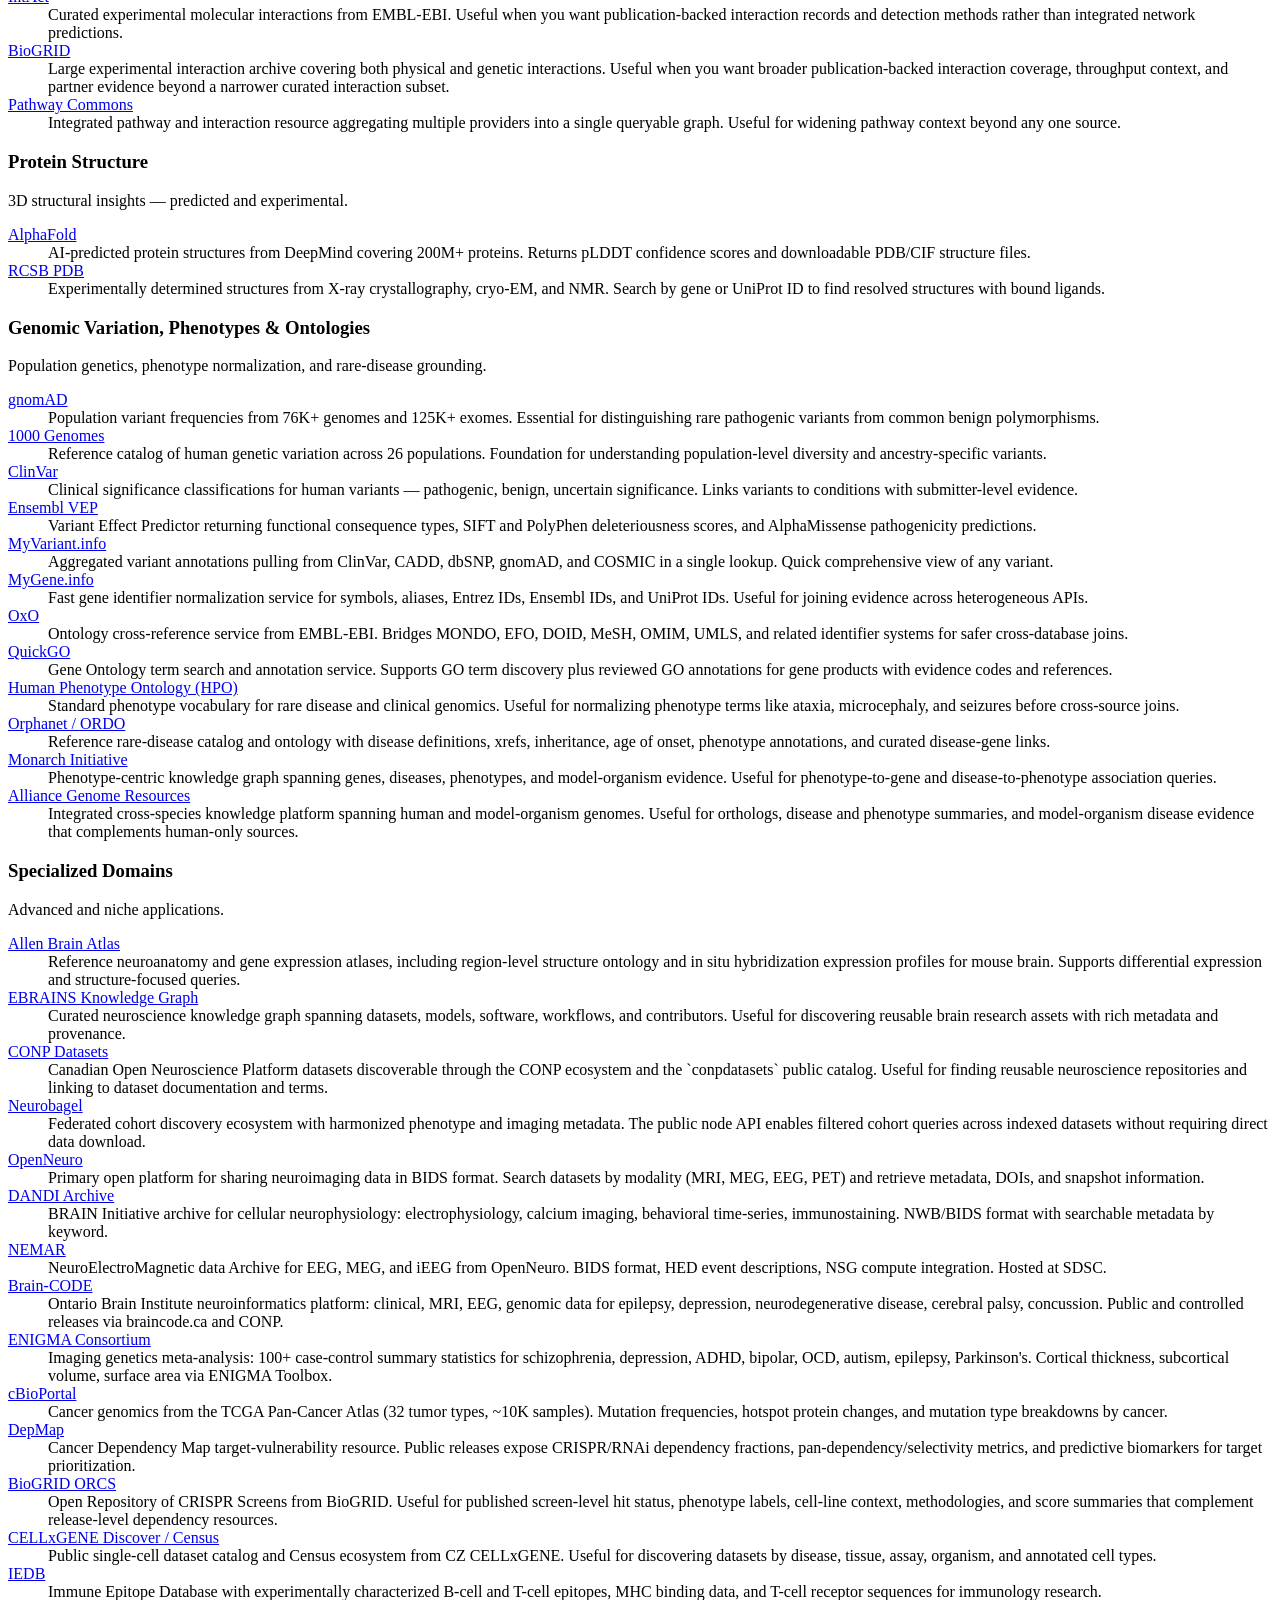
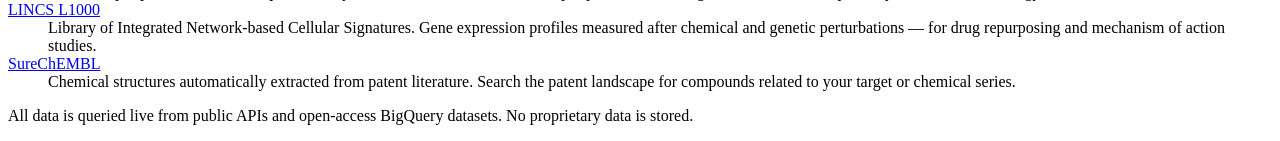
==== commit a64ce177: "Revise About page intro copy and data-source framing Made-with: Cursor" ====
--- a/adk-agent/ui/about.html
+++ b/adk-agent/ui/about.html
@@ -16,21 +16,23 @@
 
       <main class="about-content">
         <section class="about-intro">
-          <h2>Why this tool exists</h2>
           <p>
-            Biomedical knowledge is scattered across dozens of siloed databases,
-            each with its own query language, schema, and access patterns.
-            Answering a single research question — <em>"Is this gene a viable
-            drug target?"</em> — can require stitching together data from
-            genomics, proteomics, clinical trials, literature, drug safety
-            reports, and more.
+
+            Biomedical knowledge is scattered across dozens of siloed sources: 
+            literature indexes, curated knowledge bases, ontologies, trial registries, 
+            molecular databases, and dataset repositories. Each of these come with
+            its own schema, terminology, and interface. Answering a single 
+            research question - <em>“Is this gene a viable drug target?”</em> - often 
+            requires moving across these systems by hand, normalizing identifiers, 
+            comparing conflicting evidence, and tracing claims back to the original 
+            source.
+
           </p>
           <p>
-            AI Co-Scientist unifies <strong>53 data sources</strong> behind a
-            single conversational interface. Ask a question in plain language and
-            the agent plans a multi-step investigation, queries the right
-            databases, synthesizes the evidence, and delivers a cited research
-            report.
+            AI Co-Scientist brings <strong>50+ </strong> biomedical information resources into one 
+            conversational workflow. Ask a question in plain language and the agent 
+            plans a multi-step investigation, queries the most relevant sources, cross-checks the results, 
+            and synthesizes the findings into a cited research report with provenance.
           </p>
         </section>
 
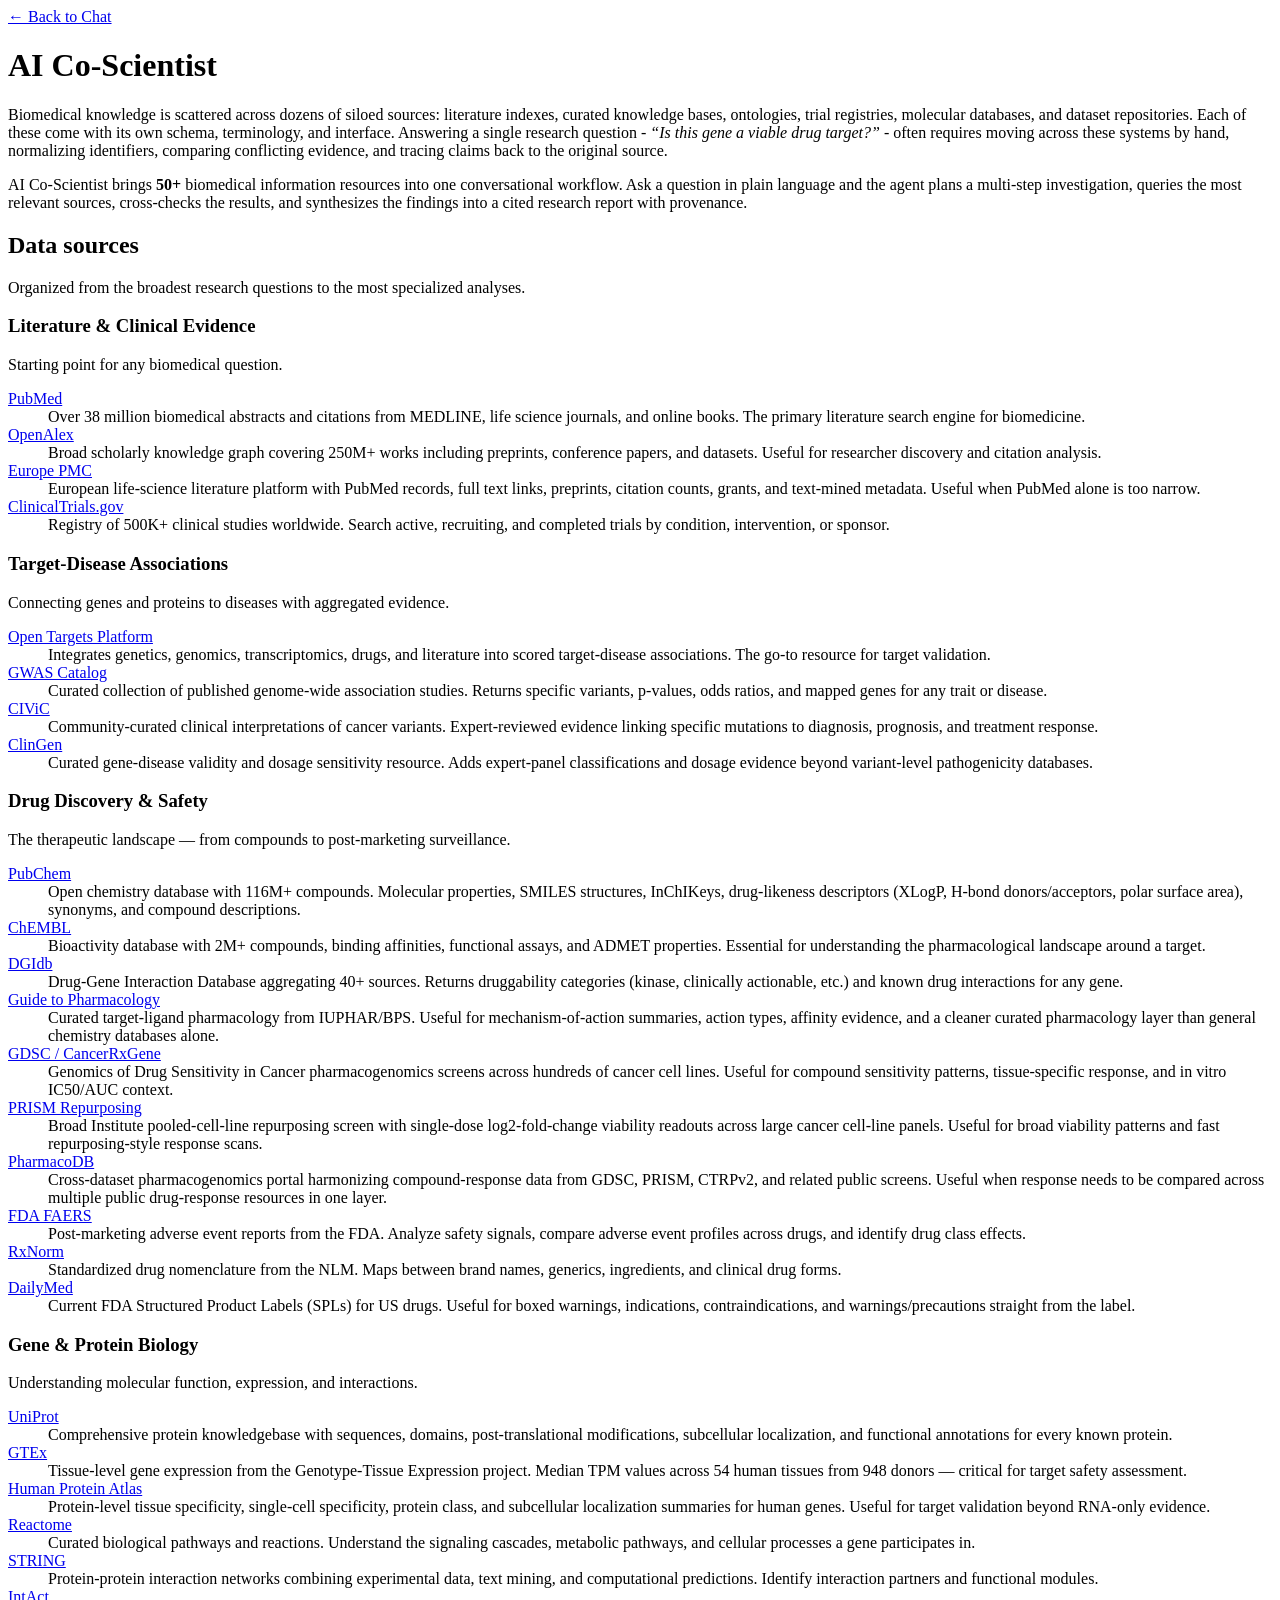
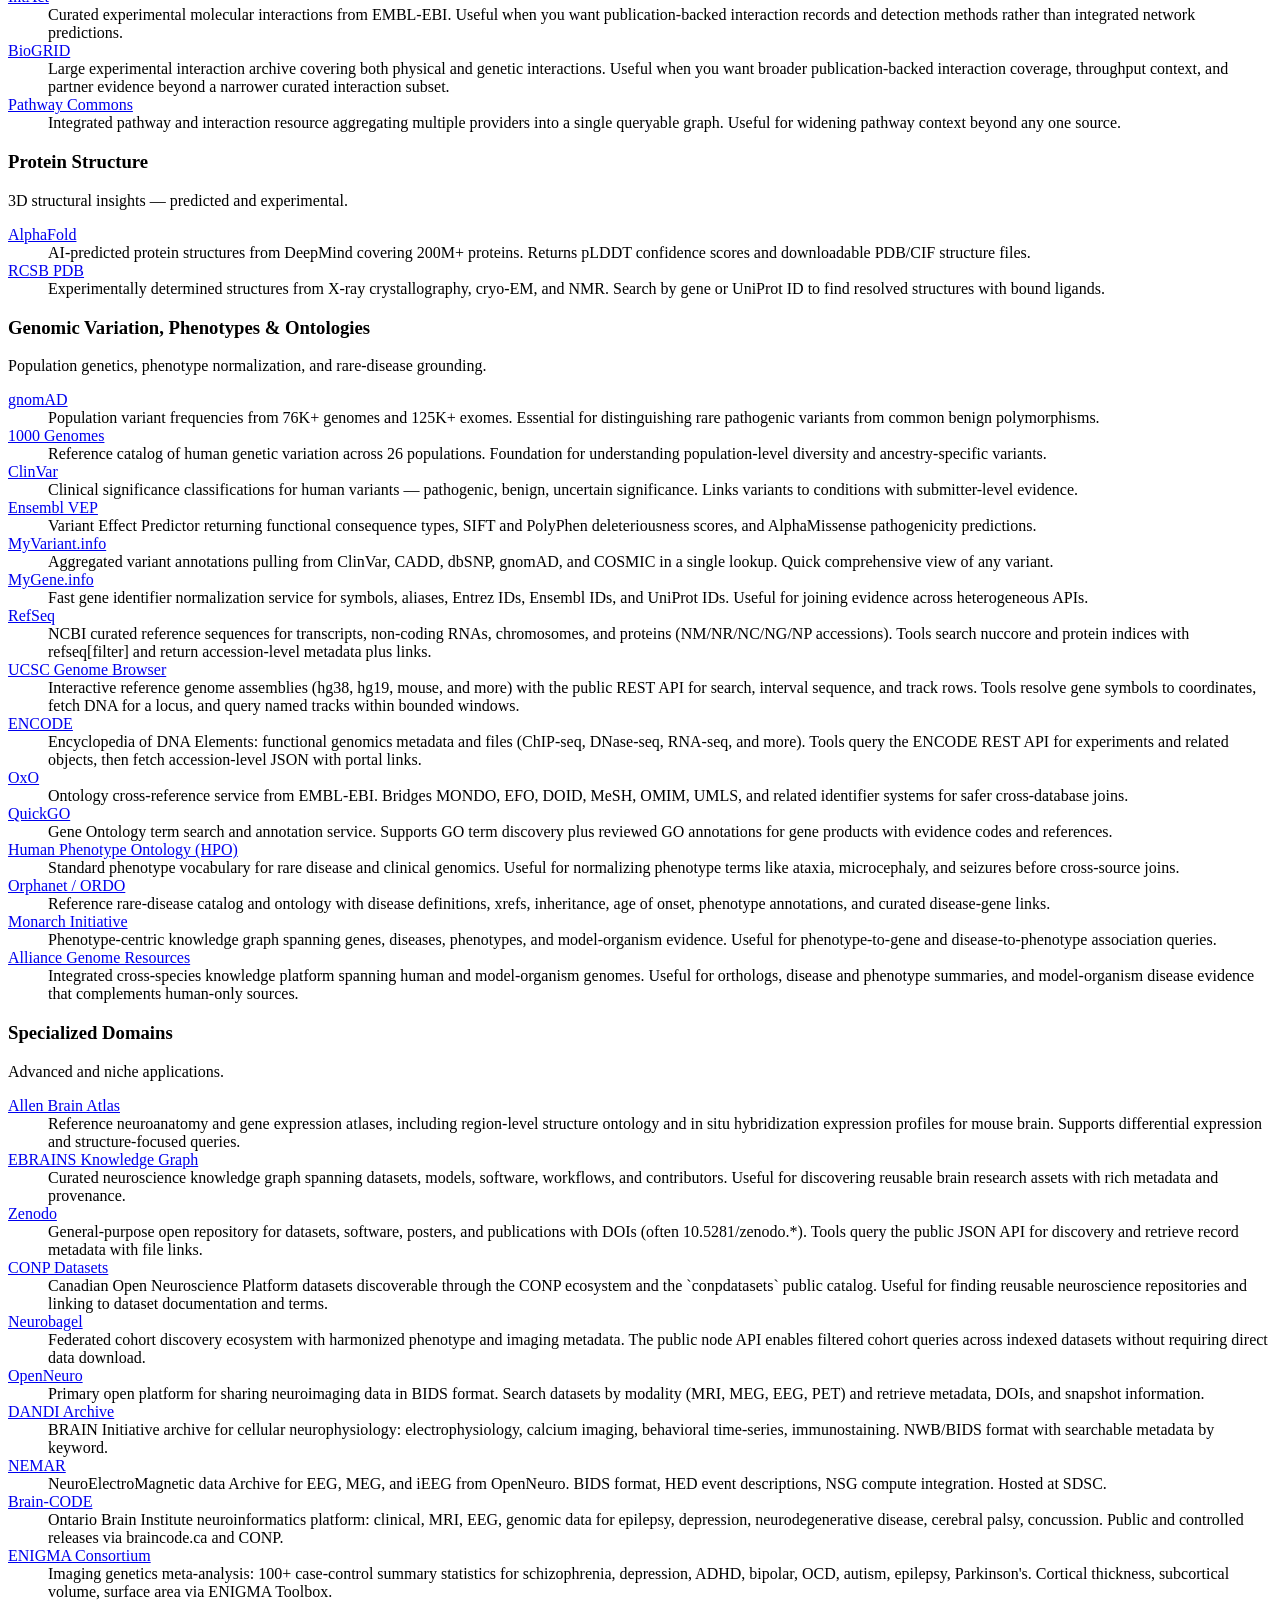
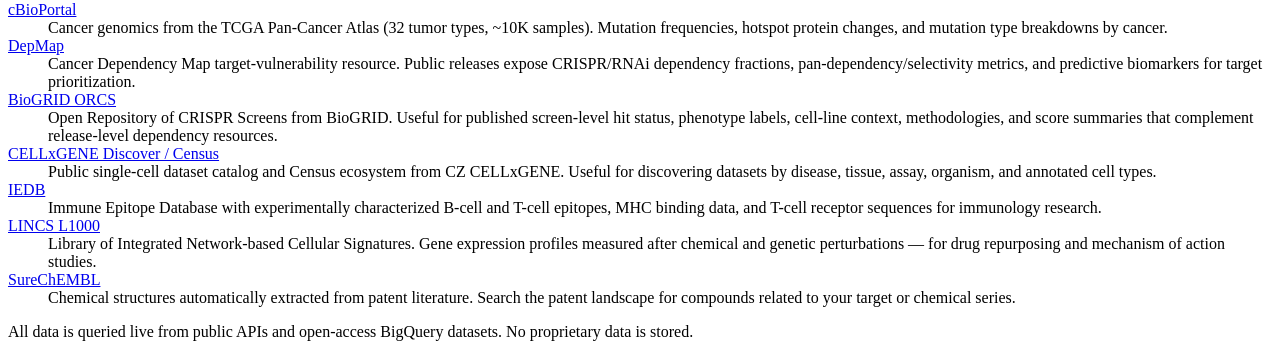
==== commit 071c3c43: "Add benchmark QA workflow and source-specific data tools Introduce benchmark-mode execution with a d" ====
--- a/adk-agent/ui/about.html
+++ b/adk-agent/ui/about.html
@@ -219,6 +219,18 @@
                 <dd>Fast gene identifier normalization service for symbols, aliases, Entrez IDs, Ensembl IDs, and UniProt IDs. Useful for joining evidence across heterogeneous APIs.</dd>
               </div>
               <div class="source-item">
+                <dt><a href="https://www.ncbi.nlm.nih.gov/refseq/" target="_blank" rel="noopener">RefSeq</a></dt>
+                <dd>NCBI curated reference sequences for transcripts, non-coding RNAs, chromosomes, and proteins (NM/NR/NC/NG/NP accessions). Tools search nuccore and protein indices with refseq[filter] and return accession-level metadata plus links.</dd>
+              </div>
+              <div class="source-item">
+                <dt><a href="https://genome.ucsc.edu/" target="_blank" rel="noopener">UCSC Genome Browser</a></dt>
+                <dd>Interactive reference genome assemblies (hg38, hg19, mouse, and more) with the public REST API for search, interval sequence, and track rows. Tools resolve gene symbols to coordinates, fetch DNA for a locus, and query named tracks within bounded windows.</dd>
+              </div>
+              <div class="source-item">
+                <dt><a href="https://www.encodeproject.org/" target="_blank" rel="noopener">ENCODE</a></dt>
+                <dd>Encyclopedia of DNA Elements: functional genomics metadata and files (ChIP-seq, DNase-seq, RNA-seq, and more). Tools query the ENCODE REST API for experiments and related objects, then fetch accession-level JSON with portal links.</dd>
+              </div>
+              <div class="source-item">
                 <dt><a href="https://www.ebi.ac.uk/spot/oxo/about" target="_blank" rel="noopener">OxO</a></dt>
                 <dd>Ontology cross-reference service from EMBL-EBI. Bridges MONDO, EFO, DOID, MeSH, OMIM, UMLS, and related identifier systems for safer cross-database joins.</dd>
               </div>
@@ -256,6 +268,10 @@
               <div class="source-item">
                 <dt><a href="https://search.kg.ebrains.eu/" target="_blank" rel="noopener">EBRAINS Knowledge Graph</a></dt>
                 <dd>Curated neuroscience knowledge graph spanning datasets, models, software, workflows, and contributors. Useful for discovering reusable brain research assets with rich metadata and provenance.</dd>
+              </div>
+              <div class="source-item">
+                <dt><a href="https://zenodo.org/" target="_blank" rel="noopener">Zenodo</a></dt>
+                <dd>General-purpose open repository for datasets, software, posters, and publications with DOIs (often 10.5281/zenodo.*). Tools query the public JSON API for discovery and retrieve record metadata with file links.</dd>
               </div>
               <div class="source-item">
                 <dt><a href="https://conp.ca/" target="_blank" rel="noopener">CONP Datasets</a></dt>
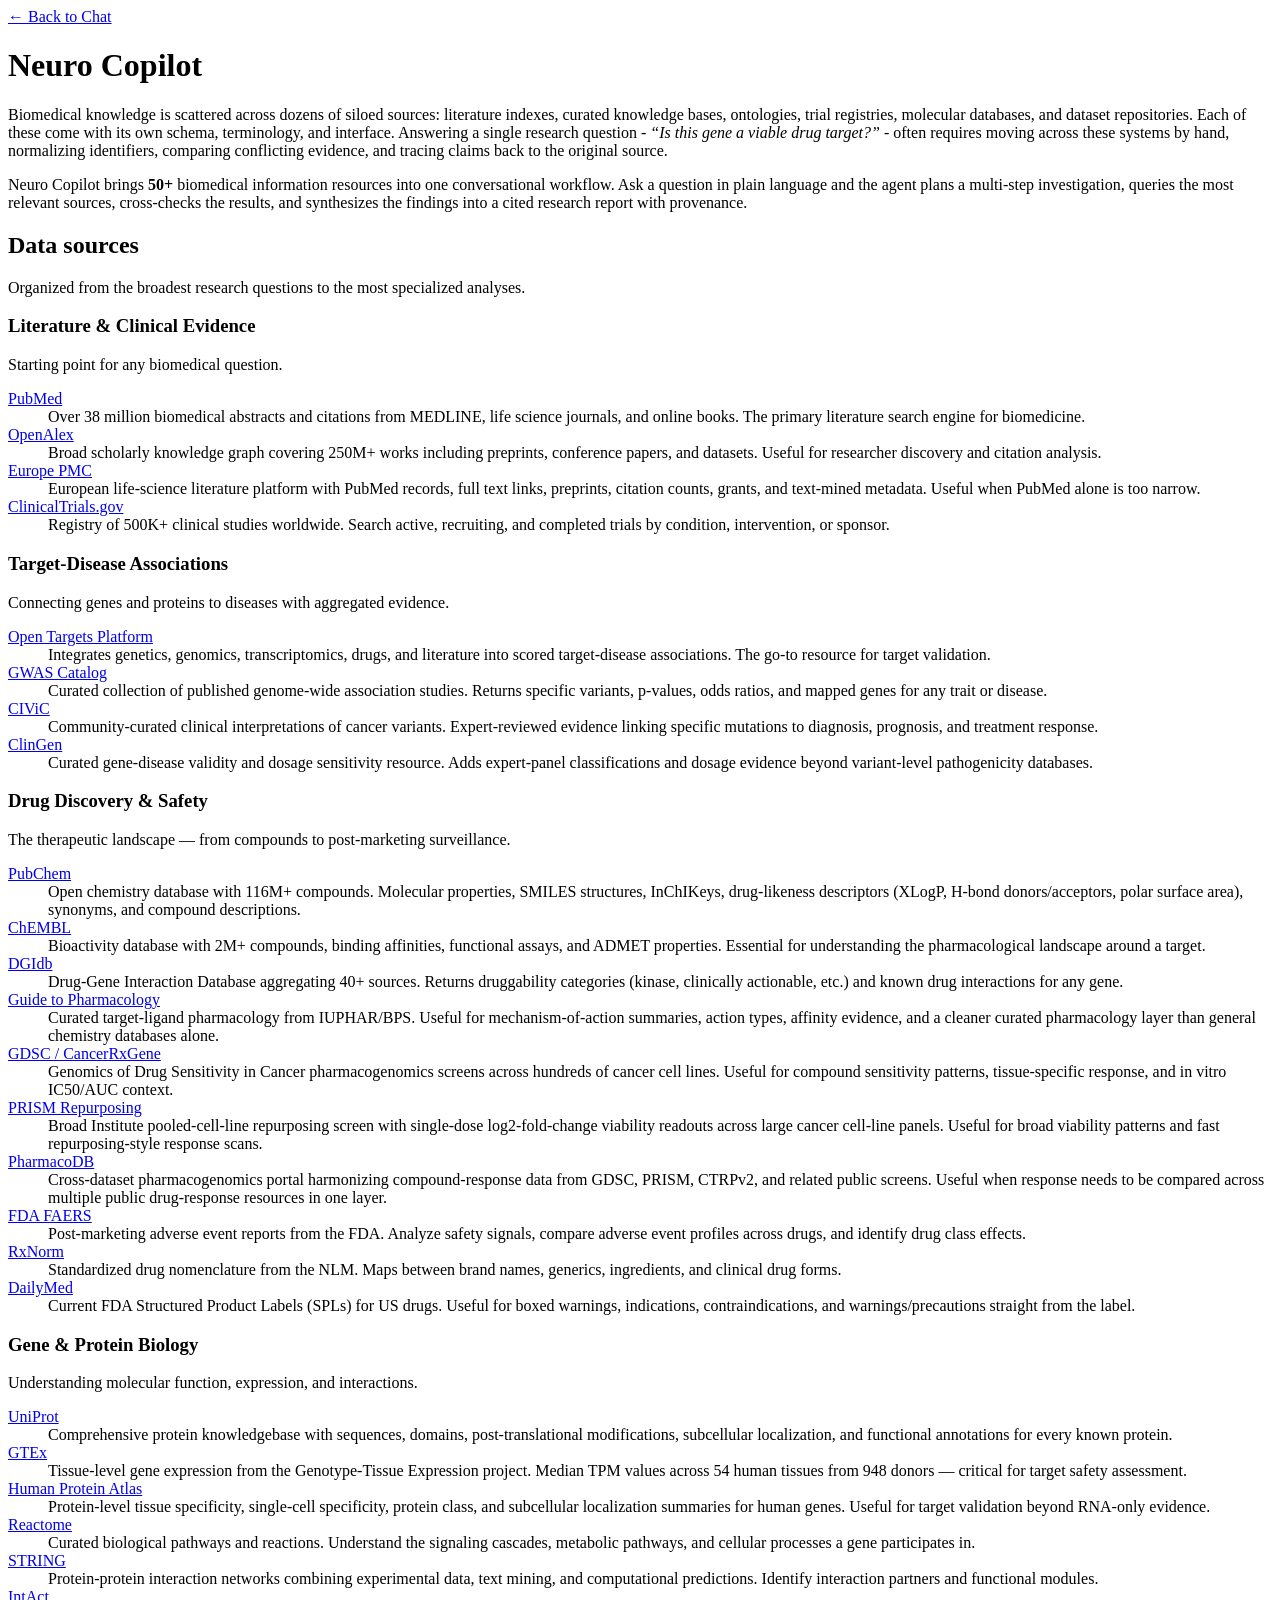
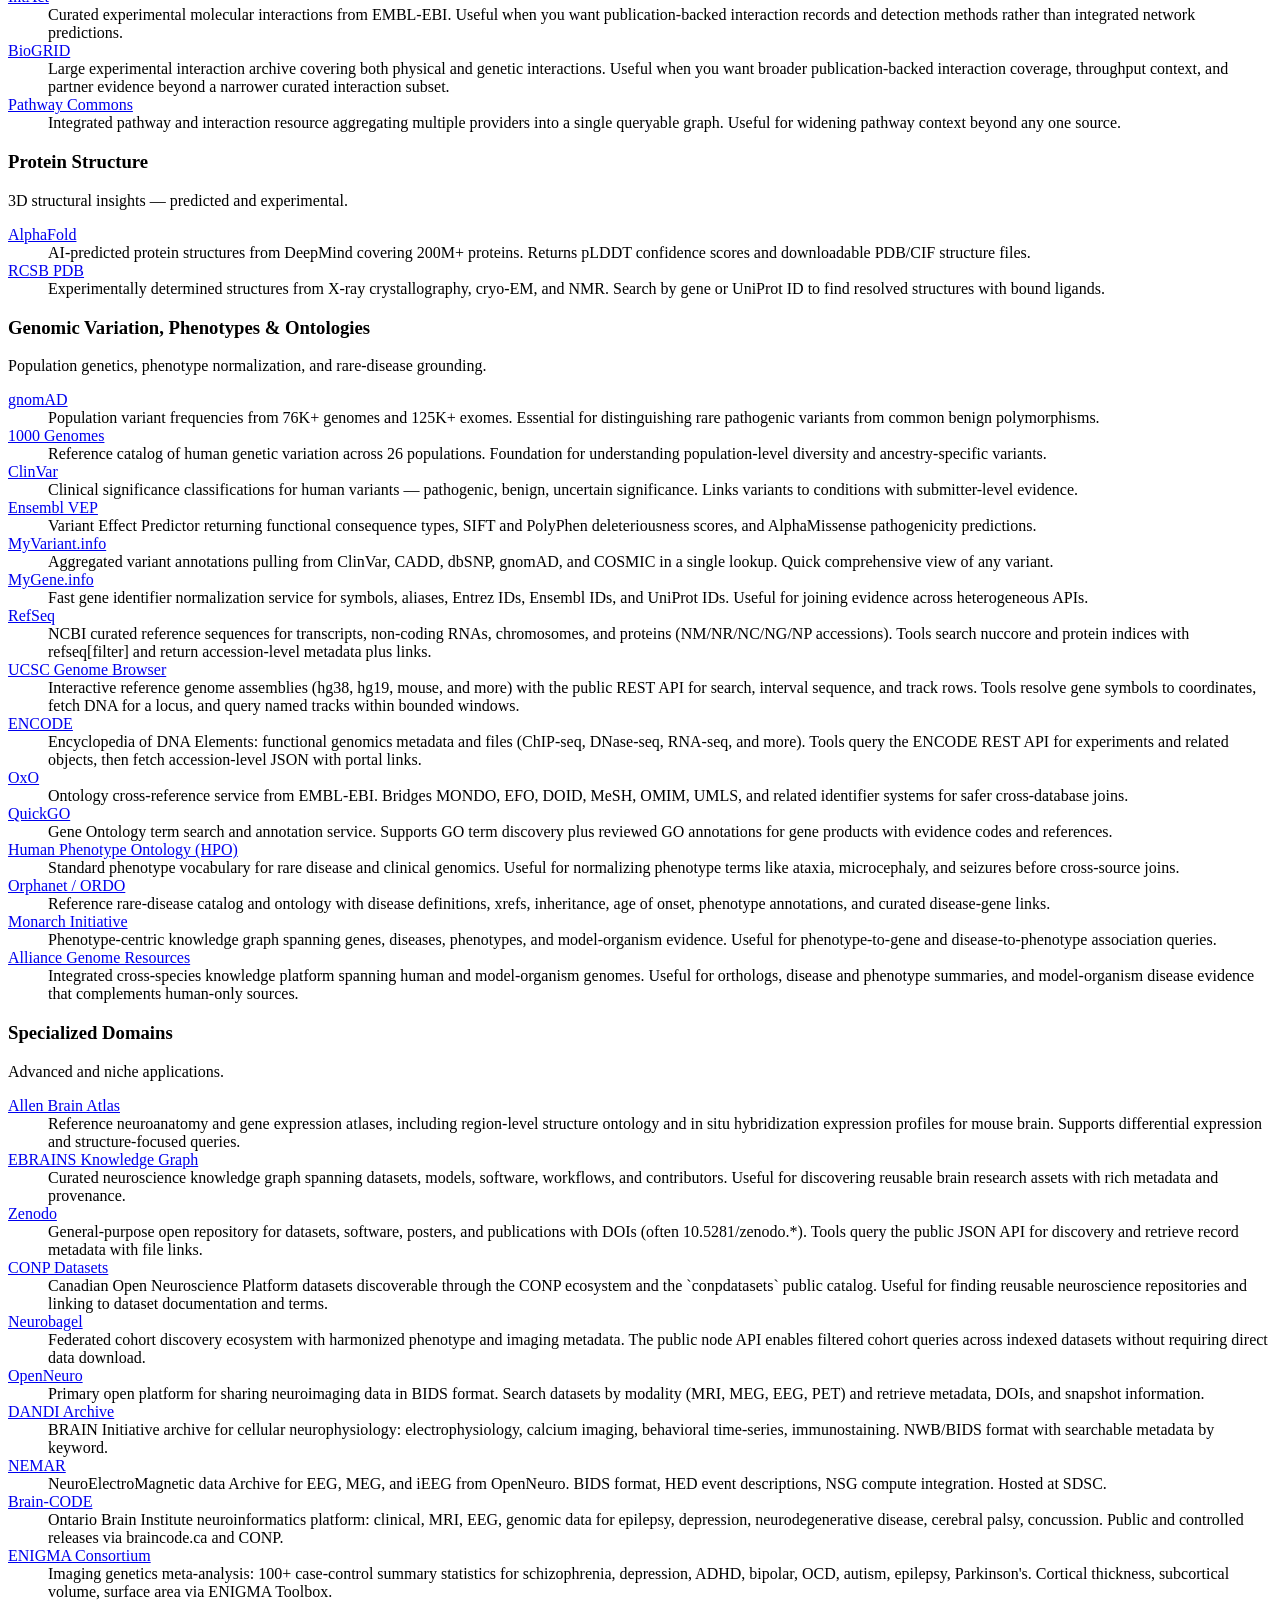
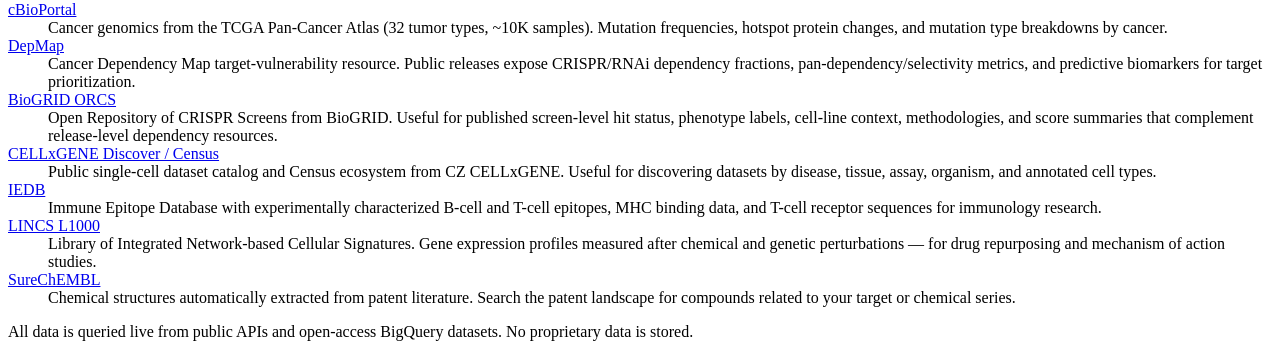
==== commit 927d8a48: "Rebrand to Neuro Copilot (package neuro_copilot, env NEURO_COPILOT_*) - Rename Python package co_sci" ====
--- a/adk-agent/ui/about.html
+++ b/adk-agent/ui/about.html
@@ -3,7 +3,7 @@
   <head>
     <meta charset="utf-8" />
     <meta name="viewport" content="width=device-width, initial-scale=1" />
-    <title>About — AI Co-Scientist</title>
+    <title>About — Neuro Copilot</title>
     <link rel="stylesheet" href="/static/styles.css?v=__UI_VERSION__" />
     <!-- GA4_SNIPPET -->
   </head>
@@ -11,7 +11,7 @@
     <div class="about-page">
       <header class="about-header">
         <a href="/" class="about-back">&larr; Back to Chat</a>
-        <h1 class="about-brand">AI Co-Scientist</h1>
+        <h1 class="about-brand">Neuro Copilot</h1>
       </header>
 
       <main class="about-content">
@@ -29,7 +29,7 @@
 
           </p>
           <p>
-            AI Co-Scientist brings <strong>50+ </strong> biomedical information resources into one 
+            Neuro Copilot brings <strong>50+ </strong> biomedical information resources into one 
             conversational workflow. Ask a question in plain language and the agent 
             plans a multi-step investigation, queries the most relevant sources, cross-checks the results, 
             and synthesizes the findings into a cited research report with provenance.
